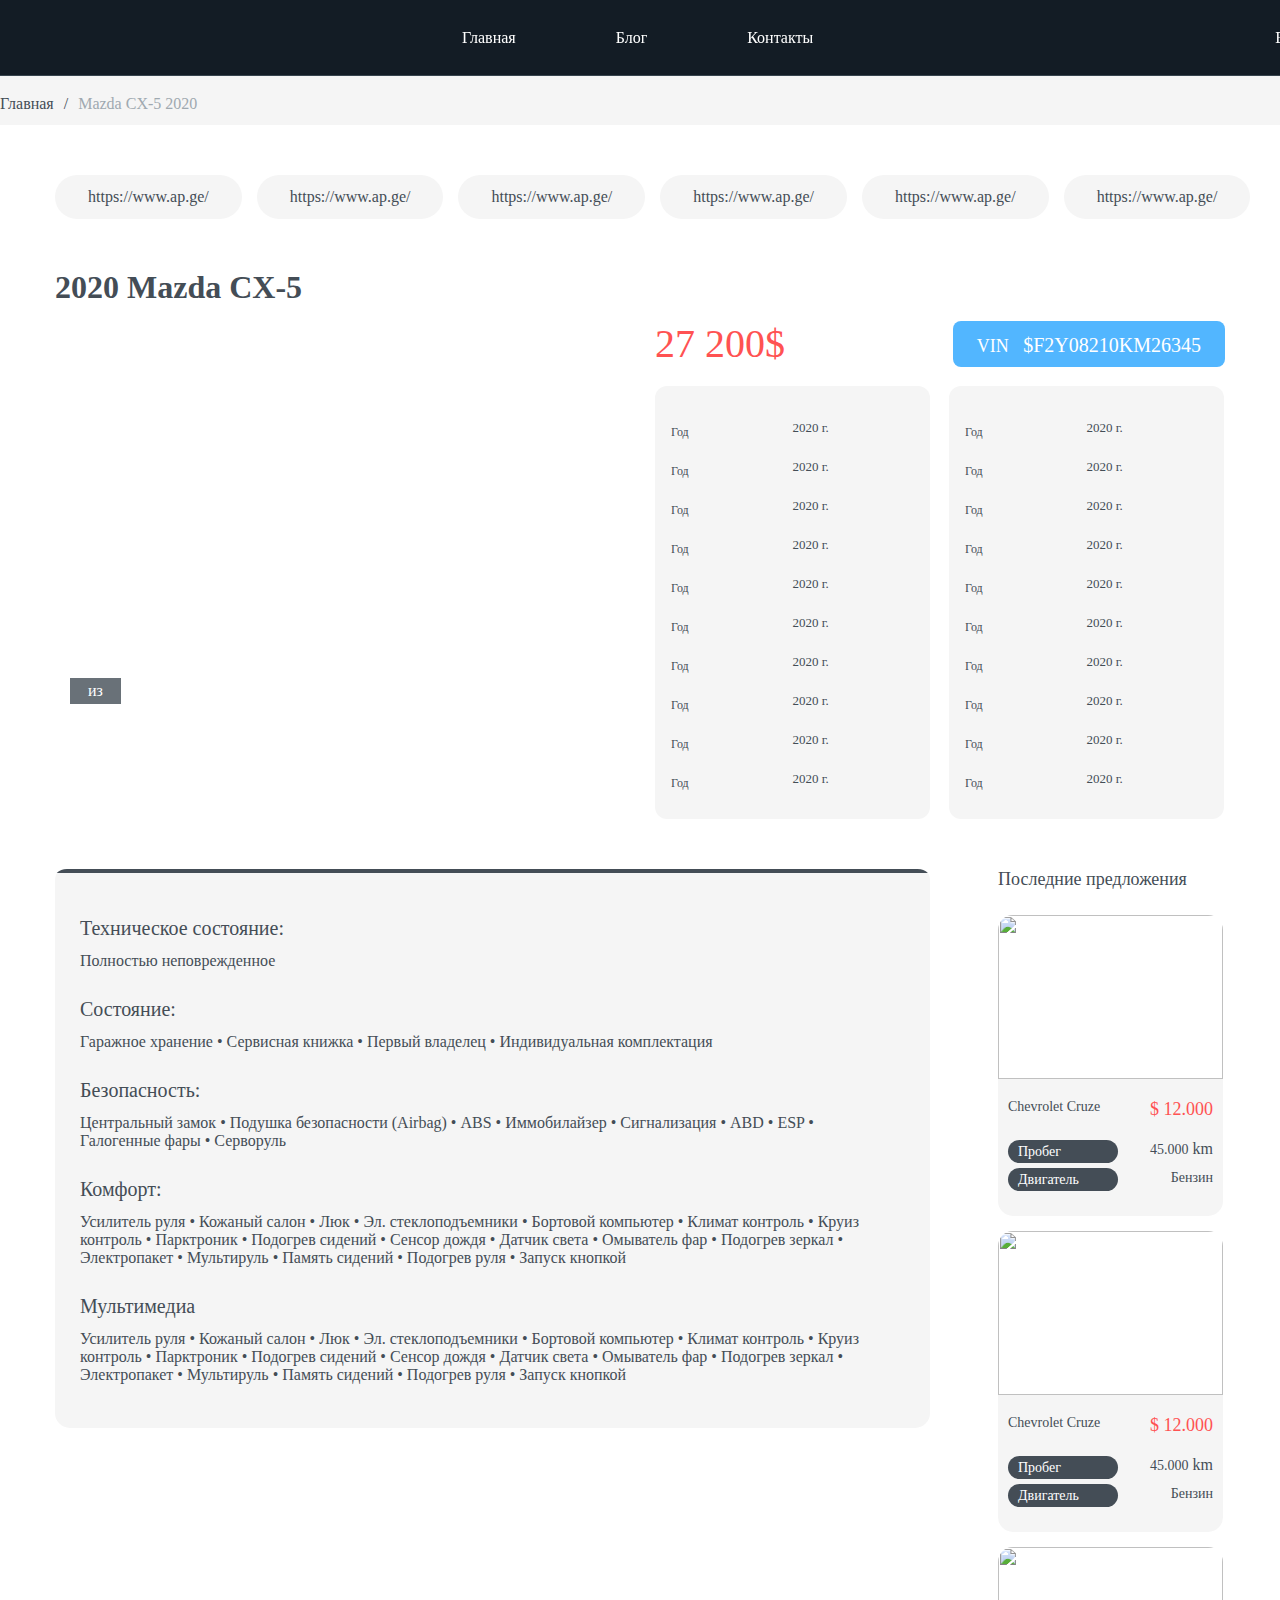
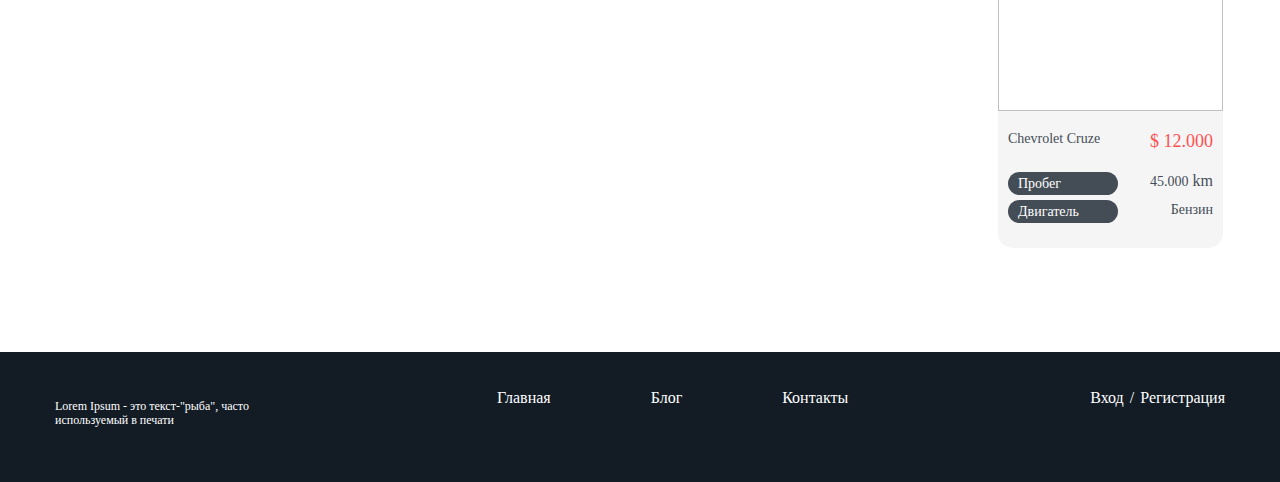
==== app/car.html @ efbd7dda "Правки мелких нюансов" ====
<!DOCTYPE html>
<html lang="en">

<head>
  <meta charset="UTF-8">
  <meta name="viewport" content="width=device-width, initial-scale=1.0">
  <title></title>
  <link rel="stylesheet" href="css/slick.css">
  <link rel="stylesheet" href="css/style.min.css">
</head>

<body>

	<header class="header header--black">
		<div class="container">
			<div class="header__nav">
				<div class="header__logo">
					<img src="img/LOGO.png" alt="">
				</div>
				<ul class="header__links">
					<li>
						<a href="#">
							Главная
						</a>
					</li>
					<li>
						<a href="#">
							Блог 
						</a>
					</li>
					<li>
						<a href="#">
							Контакты
						</a>
					</li>
				</ul>
				<div class="header__auth">
					<img src="img/svg/enter.svg" alt="" class="img-svg">
					<a href="#">
						Вход 
					</a>
					<span>
						/ 
					</span>
					<a href="#">
						Регистрация
					</a>
				</div>
			</div>
		</div>
	</header>
	<div class="wrapper">
		<main class="main">

			<div class="breadcrumbs">
				<div class="container">
					<a href="index.html" class="breadcrumbs__link">
						Главная
					</a>
					<span class="breadcrumbs__span">/</span>
					<a href="#" class="breadcrumbs__current">
						Mazda CX-5 2020
					</a>
				</div>
			</div>

			<section class="car">
				<div class="container">
					<div class="car__links">
						<div class="car__linkItem">
							https://www.ap.ge/
						</div>
						<div class="car__linkItem">
							https://www.ap.ge/
						</div>
						<div class="car__linkItem">
							https://www.ap.ge/
						</div>
						<div class="car__linkItem">
							https://www.ap.ge/
						</div>
						<div class="car__linkItem">
							https://www.ap.ge/
						</div>
						<div class="car__linkItem">
							https://www.ap.ge/
						</div>
					</div>
					<div class="car__block">
						<h1 class="car__title">
							2020 Mazda CX-5
						</h2>
						<div class="car__box">
							<div class="car__slider">
								<div class="car__num">
									<div class="car__current">

									</div>
									<span>из</span>
									<div class="car__length">

									</div>
								</div>
								<div class="car__for">
									<img src="img/car-1.jpg" alt="">
									<img src="img/car-1.jpg" alt="">
									<img src="img/car-1.jpg" alt="">
									<img src="img/car-1.jpg" alt="">
									<img src="img/car-1.jpg" alt="">
									<img src="img/car-1.jpg" alt="">
									<img src="img/car-1.jpg" alt="">
									<img src="img/car-1.jpg" alt="">
									<img src="img/car-1.jpg" alt="">
								</div>
								<div class="car__nav">
									<img src="img/car-1.jpg" alt="">
									<img src="img/car-1.jpg" alt="">
									<img src="img/car-1.jpg" alt="">
									<img src="img/car-1.jpg" alt="">
									<img src="img/car-1.jpg" alt="">
									<img src="img/car-1.jpg" alt="">
									<img src="img/car-1.jpg" alt="">
									<img src="img/car-1.jpg" alt="">
									<img src="img/car-1.jpg" alt="">
								</div>
							</div>
							<div class="car__info">
								<div class="car__infoNav">
									<div class="car__infoPrice">
										27 200$ 
									</div>
									<div class="car__infoVin">
										VIN <span>$F2Y08210KM26345</span>
									</div>
								</div>
								<div class="details">
									<div class="details__item">
										<div class="details__line">
											<div class="details__name">
												<img src="img/svg/Calendar.svg" alt="" class="img-svg">
												Год
											</div>
											<div class="details__value">
												2020 г.
											</div>
										</div>
										<div class="details__line">
											<div class="details__name">
												<img src="img/svg/Calendar.svg" alt="" class="img-svg">
												Год
											</div>
											<div class="details__value">
												2020 г.
											</div>
										</div>
										<div class="details__line">
											<div class="details__name">
												<img src="img/svg/Calendar.svg" alt="" class="img-svg">
												Год
											</div>
											<div class="details__value">
												2020 г.
											</div>
										</div>
										<div class="details__line">
											<div class="details__name">
												<img src="img/svg/Calendar.svg" alt="" class="img-svg">
												Год
											</div>
											<div class="details__value">
												2020 г.
											</div>
										</div>
										<div class="details__line">
											<div class="details__name">
												<img src="img/svg/Calendar.svg" alt="" class="img-svg">
												Год
											</div>
											<div class="details__value">
												2020 г.
											</div>
										</div>
										<div class="details__line">
											<div class="details__name">
												<img src="img/svg/Calendar.svg" alt="" class="img-svg">
												Год
											</div>
											<div class="details__value">
												2020 г.
											</div>
										</div>
										<div class="details__line">
											<div class="details__name">
												<img src="img/svg/Calendar.svg" alt="" class="img-svg">
												Год
											</div>
											<div class="details__value">
												2020 г.
											</div>
										</div>
										<div class="details__line">
											<div class="details__name">
												<img src="img/svg/Calendar.svg" alt="" class="img-svg">
												Год
											</div>
											<div class="details__value">
												2020 г.
											</div>
										</div>
										<div class="details__line">
											<div class="details__name">
												<img src="img/svg/Calendar.svg" alt="" class="img-svg">
												Год
											</div>
											<div class="details__value">
												2020 г.
											</div>
										</div>
										<div class="details__line">
											<div class="details__name">
												<img src="img/svg/Calendar.svg" alt="" class="img-svg">
												Год
											</div>
											<div class="details__value">
												2020 г.
											</div>
										</div>
									</div>
									<div class="details__item">
										<div class="details__line">
											<div class="details__name">
												<img src="img/svg/Calendar.svg" alt="" class="img-svg">
												Год
											</div>
											<div class="details__value">
												2020 г.
											</div>
										</div>
										<div class="details__line">
											<div class="details__name">
												<img src="img/svg/Calendar.svg" alt="" class="img-svg">
												Год
											</div>
											<div class="details__value">
												2020 г.
											</div>
										</div>
										<div class="details__line">
											<div class="details__name">
												<img src="img/svg/Calendar.svg" alt="" class="img-svg">
												Год
											</div>
											<div class="details__value">
												2020 г.
											</div>
										</div>
										<div class="details__line">
											<div class="details__name">
												<img src="img/svg/Calendar.svg" alt="" class="img-svg">
												Год
											</div>
											<div class="details__value">
												2020 г.
											</div>
										</div>
										<div class="details__line">
											<div class="details__name">
												<img src="img/svg/Calendar.svg" alt="" class="img-svg">
												Год
											</div>
											<div class="details__value">
												2020 г.
											</div>
										</div>
										<div class="details__line">
											<div class="details__name">
												<img src="img/svg/Calendar.svg" alt="" class="img-svg">
												Год
											</div>
											<div class="details__value">
												2020 г.
											</div>
										</div>
										<div class="details__line">
											<div class="details__name">
												<img src="img/svg/Calendar.svg" alt="" class="img-svg">
												Год
											</div>
											<div class="details__value">
												2020 г.
											</div>
										</div>
										<div class="details__line">
											<div class="details__name">
												<img src="img/svg/Calendar.svg" alt="" class="img-svg">
												Год
											</div>
											<div class="details__value">
												2020 г.
											</div>
										</div>
										<div class="details__line">
											<div class="details__name">
												<img src="img/svg/Calendar.svg" alt="" class="img-svg">
												Год
											</div>
											<div class="details__value">
												2020 г.
											</div>
										</div>
										<div class="details__line">
											<div class="details__name">
												<img src="img/svg/Calendar.svg" alt="" class="img-svg">
												Год
											</div>
											<div class="details__value">
												2020 г.
											</div>
										</div>
									</div>
								</div>
							</div>
						</div>
					</div>
				</div>
			</section>

			<section class="info">
				<div class="container">
					<div class="info__block">
						<div class="info__left">
							<div class="info__content">
								<div class="info__title">
									Техническое состояние:
								</div>
								<div class="info__text">
									<p>
										Полностью неповрежденное
									</p>
								</div>
								<div class="info__title">
									Состояние:
								</div>
								<div class="info__text">
									<p>
										Гаражное  хранение • Сервисная  книжка • Первый  владелец • Индивидуальная  комплектация
									</p>
								</div>
								<div class="info__title">
									Безопасность:
								</div>
								<div class="info__text">
									<p>
										Центральный  замок • Подушка безопасности  (Airbag) • ABS • Иммобилайзер • Сигнализация • ABD • ESP • Галогенные  фары • Серворуль
									</p>
								</div>
								<div class="info__title">
									Комфорт:
								</div>
								<div class="info__text">
									<p>
										Усилитель  руля • Кожаный  салон • Люк • Эл.  стеклоподъемники • Бортовой  компьютер • Климат  контроль • Круиз  контроль • Парктроник • Подогрев  сидений • Сенсор  дождя • Датчик  света • Омыватель  фар • Подогрев  зеркал • Электропакет • Мультируль • Память  сидений •  Подогрев  руля • Запуск  кнопкой
									</p>
								</div>
								<div class="info__title">
									Мультимедиа
								</div>
								<div class="info__text">
									<p>
										Усилитель  руля • Кожаный  салон • Люк • Эл.  стеклоподъемники • Бортовой  компьютер • Климат  контроль • Круиз  контроль • Парктроник • Подогрев  сидений • Сенсор  дождя • Датчик  света • Омыватель  фар • Подогрев  зеркал • Электропакет • Мультируль • Память  сидений •  Подогрев  руля • Запуск  кнопкой
									</p>
								</div>
							</div>
						</div>
						<div class="info__last">
							<div class="info__lastTitle">
								Последние предложения
							</div>
							<div class="car-list__item">
								<a href="car.html"><img src="img/car-list.jpg" alt="" class="car-list__image"></a>
								<div class="car-list__content">
									<div class="car-list__nav">
										<a href="car.html" class="car-list__name">
											Chevrolet Cruze
										</a>
										<div class="car-list__price">
											$ 12.000
										</div>
									</div>
									<div class="car-list__info">
										<div class="car-list__infoItem">
											<div class="car-list__type">
												<img src="img/svg/mileage.svg" alt="" class="img-svg">
												<span>Пробег</span>
											</div>
											<div class="car-list__text">
												<span>45.000</span>  km
											</div>
										</div>
										<div class="car-list__infoItem">
											<div class="car-list__type">
												<img src="img/svg/engine.svg" alt="" class="img-svg">
												<span>Двигатель</span>
											</div>
											<div class="car-list__text">
												<span>Бензин</span>
											</div>
										</div>
									</div>
								</div>
							</div>
							<div class="car-list__item">
								<a href="car.html"><img src="img/car-list.jpg" alt="" class="car-list__image"></a>
								<div class="car-list__content">
									<div class="car-list__nav">
										<a href="car.html" class="car-list__name">
											Chevrolet Cruze
										</a>
										<div class="car-list__price">
											$ 12.000
										</div>
									</div>
									<div class="car-list__info">
										<div class="car-list__infoItem">
											<div class="car-list__type">
												<img src="img/svg/mileage.svg" alt="" class="img-svg">
												<span>Пробег</span>
											</div>
											<div class="car-list__text">
												<span>45.000</span>  km
											</div>
										</div>
										<div class="car-list__infoItem">
											<div class="car-list__type">
												<img src="img/svg/engine.svg" alt="" class="img-svg">
												<span>Двигатель</span>
											</div>
											<div class="car-list__text">
												<span>Бензин</span>
											</div>
										</div>
									</div>
								</div>
							</div>
							<div class="car-list__item">
								<a href="car.html"><img src="img/car-list.jpg" alt="" class="car-list__image"></a>
								<div class="car-list__content">
									<div class="car-list__nav">
										<a href="car.html" class="car-list__name">
											Chevrolet Cruze
										</a>
										<div class="car-list__price">
											$ 12.000
										</div>
									</div>
									<div class="car-list__info">
										<div class="car-list__infoItem">
											<div class="car-list__type">
												<img src="img/svg/mileage.svg" alt="" class="img-svg">
												<span>Пробег</span>
											</div>
											<div class="car-list__text">
												<span>45.000</span>  km
											</div>
										</div>
										<div class="car-list__infoItem">
											<div class="car-list__type">
												<img src="img/svg/engine.svg" alt="" class="img-svg">
												<span>Двигатель</span>
											</div>
											<div class="car-list__text">
												<span>Бензин</span>
											</div>
										</div>
									</div>
								</div>
							</div>
						</div>
					</div>
				</div>
			</section>

		</main>
		<footer class="footer">
			<div class="container">
				<div class="footer__block">
					<div class="footer__logo">
						<img src="img/LOGO.png" alt="" class="img-svg">
						<div class="footer__text">
							Lorem Ipsum - это текст-"рыба", часто используемый в печати
						</div>
					</div>
					<ul class="footer__nav">
						<li>
							<a href="#">
								Главная
							</a>
						</li>
						<li>
							<a href="#">
								Блог 
							</a>
						</li>
						<li>
							<a href="#">
								Контакты
							</a>
						</li>
					</ul>
					<div class="footer__auth">
						<img src="img/svg/enter.svg" alt="" class="img-svg">
						<a href="#">
							Вход 
						</a>
						<span>
							/ 
						</span>
						<a href="#">
							Регистрация
						</a>
					</div>
				</div>
			</div>
		</footer>
	</div>


  <script src="https://code.jquery.com/jquery-3.6.0.min.js" integrity="sha256-/xUj+3OJU5yExlq6GSYGSHk7tPXikynS7ogEvDej/m4=" crossorigin="anonymous"></script>
  <script src="js/slick.min.js"></script>
  <script src="js/main.js"></script>
</body>

</html>
---- app/css/style.min.css ----
@font-face{font-family:"RobotoRegular";src:url("../font/Roboto.ttf");font-display:swap}@font-face{font-family:"RobotoBold";src:url("../font/Robotobold.ttf");font-display:swap}@font-face{font-family:"RobotoLight";src:url("../font/RobotoLight.ttf");font-display:swap}html{-webkit-box-sizing:border-box;box-sizing:border-box}*,*::after,*::before{-webkit-box-sizing:inherit;box-sizing:inherit}ul[class],ol[class]{padding:0}body,h1,h2,h3,h4,h5,h6,p,ul,ol,li,figure,figcaption,blockquote,dl,dd{margin:0}ul[class]{list-style:none}img{max-width:100%;display:block}input,button,textarea,select{font:inherit;outline:none}a{text-decoration:none}html,body{height:100%;font-family:"RobotoRegular";color:#444d56}.wrapper{display:-webkit-box;display:-ms-flexbox;display:flex;-webkit-box-orient:vertical;-webkit-box-direction:normal;-ms-flex-direction:column;flex-direction:column;min-height:100%}.main{word-wrap:break-word;-webkit-box-flex:1;-ms-flex:1 0 auto;flex:1 0 auto}.footer{-webkit-box-flex:0;-ms-flex:0 0 auto;flex:0 0 auto}.container{max-width:1410px;margin:0 auto}.title{word-wrap:break-word}.subtitle{word-wrap:break-word}input{cursor:pointer}input::-webkit-input-placeholder{color:#d0d4d8}input::placeholder,input::-webkit-input-placeholder,input::-moz-placeholder,input::-ms-input-placeholder{color:#d0d4d8}.header{height:76px;position:fixed;top:0;width:100%;left:0;border-bottom:1px solid #37444E;display:-webkit-box;display:-ms-flexbox;display:flex;-webkit-box-align:center;-ms-flex-align:center;align-items:center;z-index:20}.header--black{background:#131C25}.header__nav{display:-webkit-box;display:-ms-flexbox;display:flex;-webkit-box-align:center;-ms-flex-align:center;align-items:center;-webkit-box-pack:justify;-ms-flex-pack:justify;justify-content:space-between;width:1410px}.header__auth{display:-webkit-box;display:-ms-flexbox;display:flex;-webkit-box-align:center;-ms-flex-align:center;align-items:center}.header__auth a,.header__auth span{color:#fff;font-size:16px;line-height:18px}.header__auth span{margin:0 6px}.header__auth svg{margin-right:8px}.header__links{display:-webkit-box;display:-ms-flexbox;display:flex}.header__links li{position:relative;-webkit-transition:.4s;-o-transition:.4s;transition:.4s}.header__links li a{font-size:16px;color:#fff}.header__links li:not(:last-child){margin-right:100px}.header__links li:hover:after{content:'';-webkit-transition:.4s;-o-transition:.4s;transition:.4s;height:2px;left:-20px;width:calc( 100% + 40px);position:absolute;display:block;bottom:-29px;background:#FF5252}.header__links .active::after{content:'';height:2px;left:-20px;width:calc( 100% + 40px);position:absolute;display:block;bottom:-29px;background:#FF5252}.footer{background:#131C25;height:130px}.footer .container{max-width:1170px}.footer__text{margin-top:10px;font-size:12px;max-width:200px;line-height:14px;color:#fff}.footer__block{display:-webkit-box;display:-ms-flexbox;display:flex;-webkit-box-pack:justify;-ms-flex-pack:justify;justify-content:space-between;-webkit-box-align:start;-ms-flex-align:start;align-items:flex-start;margin-top:37px}.footer__nav{display:-webkit-box;display:-ms-flexbox;display:flex}.footer__nav li{position:relative;-webkit-transition:.4s;-o-transition:.4s;transition:.4s}.footer__nav li a{font-size:16px;color:#fff}.footer__nav li:not(:last-child){margin-right:100px}.footer__nav li:hover:after{content:'';-webkit-transition:.4s;-o-transition:.4s;transition:.4s;height:2px;left:-20px;width:calc( 100% + 40px);position:absolute;display:block;bottom:-29px;background:#FF5252}.footer__auth{display:-webkit-box;display:-ms-flexbox;display:flex;-webkit-box-align:center;-ms-flex-align:center;align-items:center}.footer__auth a,.footer__auth span{color:#fff;font-size:16px;line-height:18px}.footer__auth span{margin:0 6px}.footer__auth svg{margin-right:8px}.pagination{display:-webkit-box;display:-ms-flexbox;display:flex;-webkit-box-align:center;-ms-flex-align:center;align-items:center;margin:0 auto;margin-top:54px;width:-webkit-max-content;width:-moz-max-content;width:max-content}.pagination__item{font-size:16px;color:#444d56;width:30px;height:30px;line-height:30px;text-align:center;border:1px solid #444D56;font-family:"RobotoLight"}.pagination__item:not(:nth-child(7)){margin-right:20px}.pagination__item--active{background:#FF5252;color:#fff}.pagination__prev{margin-right:30px;cursor:pointer;-webkit-transform:rotate(180deg);-ms-transform:rotate(180deg);transform:rotate(180deg)}.pagination__next{margin-left:30px;cursor:pointer}.pagination__dot{letter-spacing:.1em}.select{cursor:pointer;display:inline-block;padding-right:16px;position:relative;-webkit-user-select:none;-moz-user-select:none;-ms-user-select:none;-o-user-select:none;user-select:none;width:255px}.styledSelect{background:transparent;bottom:0;margin-top:-10px;border-top:unset;color:#4a5a67;font-size:16px;z-index:10;left:0;padding:0 8px;position:absolute;right:0;top:0;height:50px;padding:17px 20px 14px 25px;width:255px}.styledSelect span{z-index:20}.styledSelect::after{content:'';background:url("../img/svg/select-arrow.svg");width:12px;height:7px;display:block;position:absolute;right:30px;top:20px}.styledSelect:active .active{background-color:#fff;-webkit-box-shadow:inset 0 1px 4px rgba(0,0,0,0.25),inset 0 0 0 1px rgba(0,0,0,0.25),inset 0 0 0 2px rgba(255,255,255,0.25);box-shadow:inset 0 1px 4px rgba(0,0,0,0.25),inset 0 0 0 1px rgba(0,0,0,0.25),inset 0 0 0 2px rgba(255,255,255,0.25)}.options{width:255px;background:#fff;border-radius:0 0 3px 3px;-webkit-box-shadow:0 1px 4px rgba(0,0,0,0.25),inset 0 0 0 1px rgba(0,0,0,0.3),inset 0 0 0 2px rgba(255,255,255,0.25);box-shadow:0 1px 4px rgba(0,0,0,0.25),inset 0 0 0 1px rgba(0,0,0,0.3),inset 0 0 0 2px rgba(255,255,255,0.25);color:#4a5a67;display:none;font-size:16px;left:2px;margin:0;padding:0;position:absolute;left:0;top:42px;z-index:999}.active+.options{z-index:9999}.options li{padding:8px 20px}.options li:last-child{border-radius:0 0 3px 3px}.options li:hover{background:#3A434B;-webkit-box-shadow:inset 0 0 0 1px rgba(0,0,0,0.25),inset 0 0 0 2px rgba(255,255,255,0.1);box-shadow:inset 0 0 0 1px rgba(0,0,0,0.25),inset 0 0 0 2px rgba(255,255,255,0.1);color:#fff}.select select{opacity:0}.search{background:url("../img/bg/search-bg.png") center center/cover no-repeat;padding-top:116px}.search__nav{margin:0 auto;margin-bottom:40px;display:-webkit-box;display:-ms-flexbox;display:flex;-webkit-box-align:center;-ms-flex-align:center;align-items:center;width:-webkit-max-content;width:-moz-max-content;width:max-content}.search__text{font-size:24px;line-height:28px;color:#fff;font-family:"RobotoLight";margin-right:33px}.search__input{font-size:18px;padding:14px 30px;background:#fff;border:none;border-radius:50px;width:552px;margin-right:30px}.search__navBtn{font-size:18px;line-height:21px;height:50px;width:170px;text-align:center;line-height:50px;border:1px solid #FF5252;background:transparent;color:#fff;cursor:pointer}.search__content{width:1170px;background:rgba(255,255,255,0.06);border:1px solid #37444E;-webkit-backdrop-filter:blur(30px);backdrop-filter:blur(30px);margin:0 auto;display:-webkit-box;display:-ms-flexbox;display:flex;padding:48px 55px 41px 55px;margin-bottom:50px}.search__selects{display:-ms-grid;display:grid;-ms-grid-columns:1fr 1fr 1fr;grid-template-columns:1fr 1fr 1fr;grid-gap:43px 30px;width:100%;margin-right:35px}.search__body{width:200px;display:-webkit-box;display:-ms-flexbox;display:flex;-webkit-box-orient:vertical;-webkit-box-direction:normal;-ms-flex-direction:column;flex-direction:column}.search__checklist{display:-webkit-box;display:-ms-flexbox;display:flex;-webkit-box-orient:vertical;-webkit-box-direction:normal;-ms-flex-direction:column;flex-direction:column;border:1px solid #fff;border-radius:4px;height:200px;padding:32px 5px 20px 25px;position:relative;width:200px;z-index:1}.search__box{display:-webkit-box;display:-ms-flexbox;display:flex;-webkit-box-orient:vertical;-webkit-box-direction:normal;-ms-flex-direction:column;flex-direction:column;overflow-y:scroll;padding-right:25px;height:120px}.search__box::-webkit-scrollbar{width:8px;background:#1A242E;border-radius:8px;-webkit-box-shadow:inset 0px 0px 4px rgba(0,0,0,0.8);box-shadow:inset 0px 0px 4px rgba(0,0,0,0.8)}.search__box::-webkit-scrollbar-thumb{background:#FF5252;border-radius:6px}.search__name{color:#fff;background:transparent;z-index:2}.search__checkbox{position:absolute;z-index:-1;opacity:0}.search__checkbox+label{display:-webkit-inline-box;display:-ms-inline-flexbox;display:inline-flex;-webkit-box-align:center;-ms-flex-align:center;align-items:center;-webkit-user-select:none;-moz-user-select:none;-ms-user-select:none;user-select:none;height:20px;color:#fff;font-size:14px}.search__checkbox+label::before{content:'';display:inline-block;width:20px;height:20px;-ms-flex-negative:0;flex-shrink:0;-webkit-box-flex:0;-ms-flex-positive:0;flex-grow:0;border:1px solid #fff;margin-right:11px;background-repeat:no-repeat;background-position:center center;background-size:50% 50%}.search__checkbox+label:not(:last-child){margin-bottom:12px}.search__checkbox:checked+label::before{border-color:#FF5252;background-color:#FF5252;background-image:url("data:image/svg+xml,%3csvg xmlns='http://www.w3.org/2000/svg' viewBox='0 0 8 8'%3e%3cpath fill='%23fff' d='M6.564.75l-3.59 3.612-1.538-1.55L0 4.26 2.974 7.25 8 2.193z'/%3e%3c/svg%3e")}.search__item{position:relative;width:255px;border-radius:3px;padding:0;height:60px}.search__item legend{color:#fff;z-index:30;padding:0 10px;font-size:14px;margin-left:15px}.search__bottom{width:100%;background:rgba(26,36,46,0.8)}.search__paginationBlock{width:1170px;height:80px;margin:0 auto;display:-webkit-box;display:-ms-flexbox;display:flex;-webkit-box-align:center;-ms-flex-align:center;align-items:center;-webkit-box-pack:justify;-ms-flex-pack:justify;justify-content:space-between}.search__pagination{margin:0;width:33%}.search__pagination .pagination__prev path{fill:#fff}.search__pagination .pagination__next path{fill:#fff}.search__pagination .pagination__item{color:#fff;border:1px solid #fff}.search__pagination .pagination__item--active{border:1px solid #FF5252}.search__paginationSelect{width:33%;height:50px;display:-webkit-box;display:-ms-flexbox;display:flex}.search__paginationSelect .styledSelect{color:#fff}.search__paginationSelect .select{margin-left:auto}.search__car-count{width:33%}.search__car-count span{margin-left:10px;font-size:20px;color:#ff5252}.search__btn{font-size:18px;color:#fff;text-align:center;display:-webkit-box;display:-ms-flexbox;display:flex;width:100%;height:50px;line-height:50px;background:#FF5252;-webkit-box-align:center;-ms-flex-align:center;align-items:center;-webkit-box-pack:center;-ms-flex-pack:center;justify-content:center;margin-top:14px;cursor:pointer}.search__btn span{font-family:'RobotoBold';margin:0 4px}.car-list{padding-bottom:60px}.car-list::after{content:'';height:1px;background:url("../img/devide.png") center center/cover no-repeat;width:1410px;display:block;margin:0 auto;margin-top:60px}.car-list__block{margin-top:62px;display:-ms-grid;display:grid;-ms-grid-columns:(1fr)[6];grid-template-columns:repeat(6, 1fr);grid-gap:26px 12px;margin-bottom:70px}.car-list__item{display:-webkit-box;display:-ms-flexbox;display:flex;-webkit-box-orient:vertical;-webkit-box-direction:normal;-ms-flex-direction:column;flex-direction:column;-webkit-transition:.4s;-o-transition:.4s;transition:.4s;border-radius:15px}.car-list__item:hover{-webkit-box-shadow:0px 0px 25px rgba(0,0,0,0.25);box-shadow:0px 0px 25px rgba(0,0,0,0.25)}.car-list__image{width:225px;height:164px;-o-object-fit:cover;object-fit:cover;border-radius:15px 15px 0px 0px}.car-list__nav{display:-webkit-box;display:-ms-flexbox;display:flex;-webkit-box-pack:justify;-ms-flex-pack:justify;justify-content:space-between;margin-bottom:20px}.car-list__name{max-width:100px;font-size:14px;line-height:16px;font-family:"RobotoBold";color:#444d56}.car-list__price{font-size:18px;font-family:"RobotoBold";color:#ff5252}.car-list__content{padding:20px 10px 25px 10px;border-radius:0 0 15px 15px;background:#F5F5F5}.car-list__info{display:-webkit-box;display:-ms-flexbox;display:flex;-webkit-box-orient:vertical;-webkit-box-direction:normal;-ms-flex-direction:column;flex-direction:column}.car-list__infoItem{display:-webkit-box;display:-ms-flexbox;display:flex;-webkit-box-pack:justify;-ms-flex-pack:justify;justify-content:space-between}.car-list__infoItem:not(:last-child){margin-bottom:5px}.car-list__type{background:#444D56;border-radius:20px;width:110px;height:23px;display:-webkit-box;display:-ms-flexbox;display:flex;-webkit-box-align:center;-ms-flex-align:center;align-items:center;padding-left:10px}.car-list__type span{color:#fff;font-size:14px;font-family:"RobotoLight";line-height:16px}.car-list__type svg{width:18px;height:auto;margin-right:6px}.car-list__text{color:#444d56}.car-list__text span{font-size:14px;color:#444d56}.blog{padding-bottom:100px}.blog .container{width:1170px}.blog__title{font-size:50px}.blog__nav{display:-webkit-box;display:-ms-flexbox;display:flex;-webkit-box-pack:justify;-ms-flex-pack:justify;justify-content:space-between;-webkit-box-align:center;-ms-flex-align:center;align-items:center;margin-bottom:25px}.blog__all{font-size:16px;color:#444d56}.blog__all svg{margin-left:11px}.blog__block{display:-ms-grid;display:grid;-ms-grid-columns:690px 450px;grid-template-columns:690px 450px;grid-gap:30px;margin:0 auto}.blog__left{height:520px;position:relative}.blog__item{position:relative;height:100%}.blog__item::after{content:'';position:absolute;bottom:0;display:block;height:135px;z-index:1;width:100%;background:-webkit-gradient(linear, left top, left bottom, from(rgba(0,0,0,0)), to(#000));background:-o-linear-gradient(top, rgba(0,0,0,0) 0%, #000 100%);background:linear-gradient(180deg, rgba(0,0,0,0) 0%, #000 100%)}.blog__right{display:-ms-grid;display:grid;-ms-grid-columns:1fr;grid-template-columns:1fr;grid-gap:20px;height:520px}.blog__image{position:absolute;width:100%;height:100%;-o-object-fit:cover;object-fit:cover}.blog__itemTitle{position:absolute;bottom:30px;left:20px;font-size:20px;line-height:24px;color:#fff;font-family:"RobotoBold";max-width:480px;width:90%;z-index:2}.blog__itemTitle--small{font-size:18px;line-height:130%}.blog__date{background:rgba(255,255,255,0.8);padding:7px 15px;font-size:16px;position:absolute;top:20px;right:20px}.car .container{max-width:1170px}.car__title{margin-top:50px;margin-bottom:15px}.car__linkItem{background:#F5F5F5;border-radius:45px;padding:13px 33px;margin-right:15px;text-align:center;-webkit-transition:.4s;-o-transition:.4s;transition:.4s;cursor:pointer}.car__linkItem:hover{background:#ff5252;color:#fff}.car__links{display:-webkit-box;display:-ms-flexbox;display:flex;-webkit-box-align:center;-ms-flex-align:center;align-items:center;margin-top:50px}.car__links .prev{width:16px;height:16px;-webkit-transform:rotate(180deg);-ms-transform:rotate(180deg);transform:rotate(180deg);margin-right:15px;cursor:pointer}.car__links .prev img{min-width:16px;height:16px}.car__links .next{width:16px;height:16px;margin-left:15px;cursor:pointer}.car__links .next img{min-width:16px;height:16px}.car__for{margin-bottom:15px;width:570px;height:400px}.car__for .prev{min-width:30px;background:transparent;position:absolute;top:50%;left:0;border:2px solid #FFFFFF;border-left:unset;border-radius:0 6px 6px 0;height:50px;z-index:2;cursor:pointer}.car__for .prev img{position:absolute;-webkit-transform:translate(-50%, -50%) rotate(90deg);-ms-transform:translate(-50%, -50%) rotate(90deg);transform:translate(-50%, -50%) rotate(90deg);top:50%;left:50%}.car__for .next{min-width:30px;background:transparent;position:absolute;top:50%;right:0;border:2px solid #FFFFFF;border-right:unset;border-radius:6px 0 0 6px;height:50px;cursor:pointer}.car__for .next img{position:absolute;-webkit-transform:translate(-50%, -50%) rotate(270deg);-ms-transform:translate(-50%, -50%) rotate(270deg);transform:translate(-50%, -50%) rotate(270deg);top:50%;left:50%}.car__num{display:-webkit-box;display:-ms-flexbox;display:flex;-webkit-box-align:center;-ms-flex-align:center;align-items:center;background:rgba(68,77,86,0.8);padding:4px 13px;position:absolute;z-index:3;color:#fff;left:15px;bottom:115px}.car__num span{margin:0 5px}.car__nav{display:-webkit-box;display:-ms-flexbox;display:flex}.car__nav .slick-list{padding:0 !important}.car__nav .slick-list img{margin-right:10px}.car__nav .prev{display:none}.car__nav .next{min-width:24px;height:auto;background:#444D56;position:relative;cursor:pointer}.car__nav .next img{position:absolute;-webkit-transform:translate(-50%, -50%) rotate(270deg);-ms-transform:translate(-50%, -50%) rotate(270deg);transform:translate(-50%, -50%) rotate(270deg);top:50%;left:50%}.car__box{display:-webkit-box;display:-ms-flexbox;display:flex}.car__slider{width:570px;margin-right:30px;position:relative}.car__info{width:100%}.car__infoNav{display:-webkit-box;display:-ms-flexbox;display:flex;-webkit-box-pack:justify;-ms-flex-pack:justify;justify-content:space-between;margin-bottom:19px}.car__infoPrice{font-size:40px;line-height:46px;color:#ff5252;font-family:"RobotoBold"}.car__infoVin{background:#52B6FF;border-radius:8px;text-align:center;padding:13px 24px 9px 24px;font-size:18px;color:#fff}.car__infoVin span{font-size:20px;margin-left:10px}.details{display:-ms-grid;display:grid;-ms-grid-columns:275px 275px;grid-template-columns:275px 275px;grid-gap:0 19px}.details__item{display:-webkit-box;display:-ms-flexbox;display:flex;-webkit-box-orient:vertical;-webkit-box-direction:normal;-ms-flex-direction:column;flex-direction:column;background:#F5F5F5;padding:34px 16px 23px 16px;border-radius:12px;position:relative}.details__item::before{content:'';background:url("../img/svg/param-before.svg") center center/cover no-repeat;position:absolute;left:0;width:100%;height:10px;top:0;display:block}.details__line{height:25px;display:-webkit-box;display:-ms-flexbox;display:flex}.details__line:not(:last-child){margin-bottom:14px}.details__name{display:-webkit-box;display:-ms-flexbox;display:flex;width:50%;font-size:12px;font-family:"RobotoLight";-webkit-box-align:center;-ms-flex-align:center;align-items:center}.details__name svg{margin-right:11px}.details__value{width:50%;font-size:13px;font-family:"RobotoBold"}.info{margin-top:50px;padding-bottom:104px}.info .container{width:1170px}.info__block{display:-webkit-box;display:-ms-flexbox;display:flex}.info__content{display:-webkit-box;display:-ms-flexbox;display:flex;-webkit-box-orient:vertical;-webkit-box-direction:normal;-ms-flex-direction:column;flex-direction:column;padding:45px 35px 44px 25px;background:#F5F5F5;border-radius:10px 10px 15px 15px;margin-right:68px;position:relative;width:875px}.info__content::before{content:'';position:absolute;top:0px;display:block;left:0;width:100%;height:4px;background:url("../img/svg/Intersect.svg") center center/cover no-repeat}.info__last{display:-webkit-box;display:-ms-flexbox;display:flex;-webkit-box-orient:vertical;-webkit-box-direction:normal;-ms-flex-direction:column;flex-direction:column}.info__title{font-size:20px;color:#444d56;margin-bottom:10px;line-height:28px}.info__text:not(:last-child){margin-bottom:25px}.info__text p{font-size:16px;line-height:18px}.info__last{width:225px}.info__last .car-list__item:not(:last-child){margin-bottom:15px}.info__lastTitle{margin-bottom:25px;font-size:18px;font-family:"RobotoBold"}.info__left{display:-webkit-box;display:-ms-flexbox;display:flex;-webkit-box-orient:vertical;-webkit-box-direction:normal;-ms-flex-direction:column;flex-direction:column}.breadcrumbs{margin-top:76px;padding:19px 0 12px 0;background:#F5F5F5}.breadcrumbs__link{font-size:16px;color:#444D56}.breadcrumbs__span{font-size:16px;margin:0 6px}.breadcrumbs__current{font-size:16px;color:#9FA9B0}
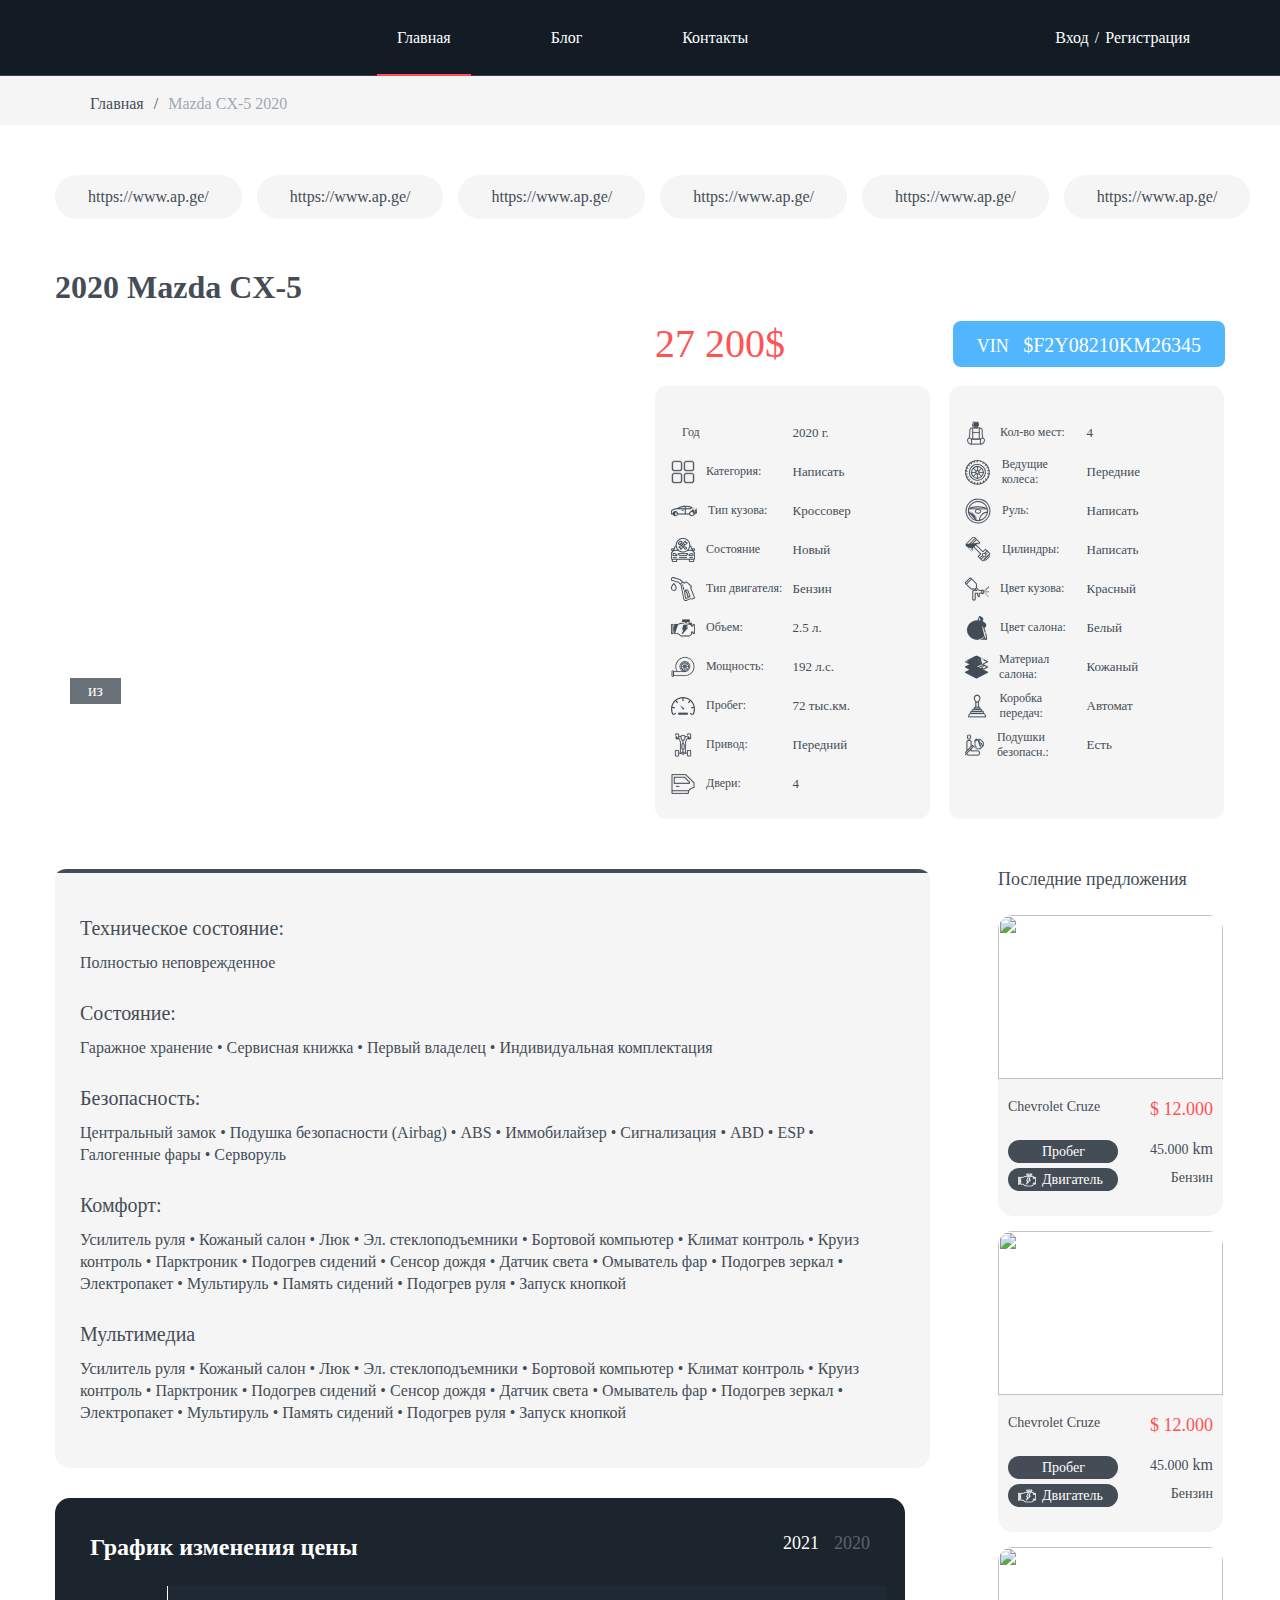
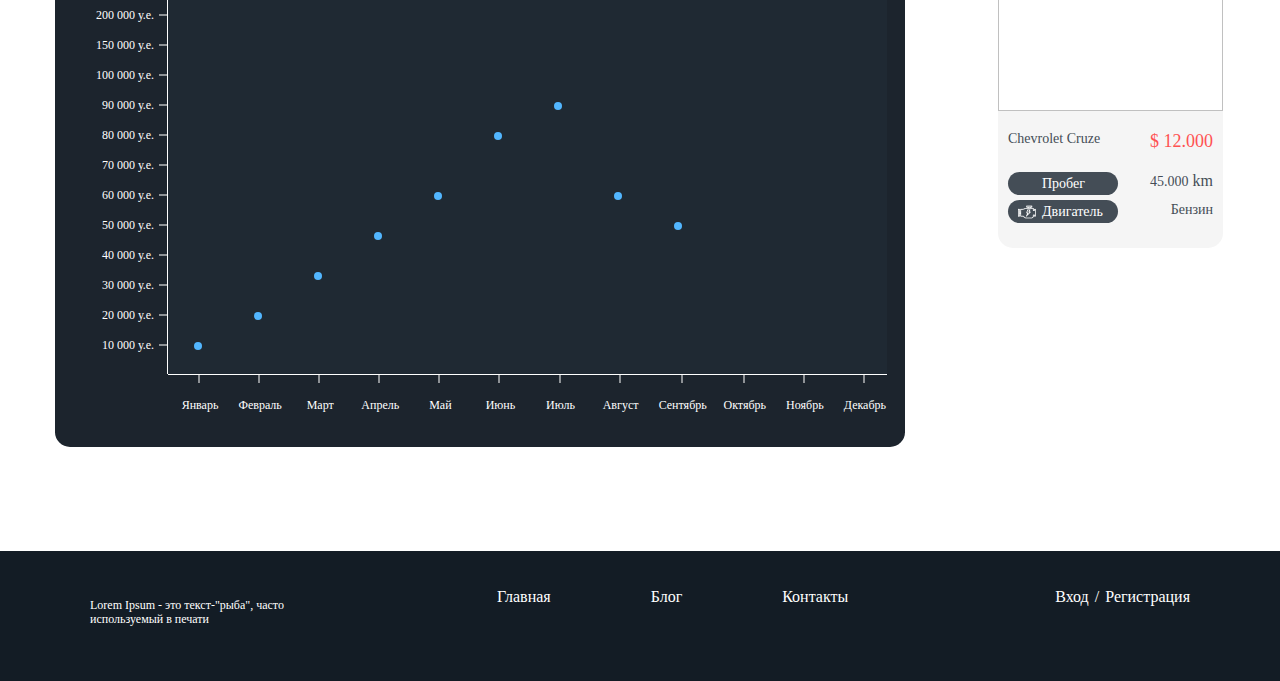
==== commit f86cabfe: "Верстка графика, адаптация под мобильные устройства" ====
--- a/app/car.html
+++ b/app/car.html
@@ -14,11 +14,11 @@
 	<header class="header header--black">
 		<div class="container">
 			<div class="header__nav">
-				<div class="header__logo">
+				<a href="index.html" class="header__logo">
 					<img src="img/LOGO.png" alt="">
-				</div>
+				</a>
 				<ul class="header__links">
-					<li>
+					<li class="active">
 						<a href="#">
 							Главная
 						</a>
@@ -46,6 +46,48 @@
 						Регистрация
 					</a>
 				</div>
+				<div class="header__menu">
+					<img src="img/svg/menu.svg" alt="" class="img-svg">
+				</div>
+			</div>
+			<div class="header-mobile">
+				<div class="header-mobile__cover">
+					<a href="index.html" class="header-mobile__logo">
+						<img src="img/svg/LOGO.svg" alt="" class="img-svg">
+					</a>
+					<ul class="header-mobile__links">
+						<li class="active">
+							<a href="#">
+								Главная
+							</a>
+						</li>
+						<li>
+							<a href="#">
+								Блог 
+							</a>
+						</li>
+						<li>
+							<a href="#">
+								Контакты
+							</a>
+						</li>
+					</ul>
+					<div class="header-mobile__auth">
+						<img src="img/svg/enter.svg" alt="" class="img-svg">
+						<a href="#">
+							Вход 
+						</a>
+						<span>
+							/ 
+						</span>
+						<a href="#">
+							Регистрация
+						</a>
+					</div>
+					<div class="header-mobile__close">
+						<img src="img/svg/close.svg" alt="" class="img-svg">
+					</div>
+				</div>
 			</div>
 		</div>
 	</header>
@@ -146,175 +188,166 @@
 										</div>
 										<div class="details__line">
 											<div class="details__name">
-												<img src="img/svg/Calendar.svg" alt="" class="img-svg">
-												Год
-											</div>
-											<div class="details__value">
-												2020 г.
-											</div>
-										</div>
-										<div class="details__line">
-											<div class="details__name">
-												<img src="img/svg/Calendar.svg" alt="" class="img-svg">
-												Год
-											</div>
-											<div class="details__value">
-												2020 г.
-											</div>
-										</div>
-										<div class="details__line">
-											<div class="details__name">
-												<img src="img/svg/Calendar.svg" alt="" class="img-svg">
-												Год
-											</div>
-											<div class="details__value">
-												2020 г.
-											</div>
-										</div>
-										<div class="details__line">
-											<div class="details__name">
-												<img src="img/svg/Calendar.svg" alt="" class="img-svg">
-												Год
-											</div>
-											<div class="details__value">
-												2020 г.
-											</div>
-										</div>
-										<div class="details__line">
-											<div class="details__name">
-												<img src="img/svg/Calendar.svg" alt="" class="img-svg">
-												Год
-											</div>
-											<div class="details__value">
-												2020 г.
-											</div>
-										</div>
-										<div class="details__line">
-											<div class="details__name">
-												<img src="img/svg/Calendar.svg" alt="" class="img-svg">
-												Год
-											</div>
-											<div class="details__value">
-												2020 г.
-											</div>
-										</div>
-										<div class="details__line">
-											<div class="details__name">
-												<img src="img/svg/Calendar.svg" alt="" class="img-svg">
-												Год
-											</div>
-											<div class="details__value">
-												2020 г.
-											</div>
-										</div>
-										<div class="details__line">
-											<div class="details__name">
-												<img src="img/svg/Calendar.svg" alt="" class="img-svg">
-												Год
-											</div>
-											<div class="details__value">
-												2020 г.
-											</div>
-										</div>
-										<div class="details__line">
-											<div class="details__name">
-												<img src="img/svg/Calendar.svg" alt="" class="img-svg">
-												Год
-											</div>
-											<div class="details__value">
-												2020 г.
+												<img src="img/svg/details1.svg" alt="" class="img-svg">
+												Категория:
+											</div>
+											<div class="details__value">
+												Написать
+											</div>
+										</div>
+										<div class="details__line">
+											<div class="details__name">
+												<img src="img/svg/details2.svg" alt="" class="img-svg">
+												Тип кузова:
+											</div>
+											<div class="details__value">
+												Кроссовер
+											</div>
+										</div>
+										<div class="details__line">
+											<div class="details__name">
+												<img src="img/svg/details3.png" alt="" class="img-svg">
+												Состояние
+											</div>
+											<div class="details__value">
+												Новый
+											</div>
+										</div>
+										<div class="details__line">
+											<div class="details__name">
+												<img src="img/svg/details4.svg" alt="" class="img-svg">
+												Тип двигателя:
+											</div>
+											<div class="details__value">
+												Бензин
+											</div>
+										</div>
+										<div class="details__line">
+											<div class="details__name">
+												<img src="img/svg/details5.svg" alt="" class="img-svg">
+												Объем:
+											</div>
+											<div class="details__value">
+												2.5 л.
+											</div>
+										</div>
+										<div class="details__line">
+											<div class="details__name">
+												<img src="img/svg/details6.svg" alt="" class="img-svg">
+												Мощность:
+											</div>
+											<div class="details__value">
+												192 л.с.
+											</div>
+										</div>
+										<div class="details__line">
+											<div class="details__name">
+												<img src="img/svg/details7.svg" alt="" class="img-svg">
+												Пробег:
+											</div>
+											<div class="details__value">
+												72 тыс.км.
+											</div>
+										</div>
+										<div class="details__line">
+											<div class="details__name">
+												<img src="img/svg/details8.svg" alt="" class="img-svg">
+												Привод:
+											</div>
+											<div class="details__value">
+												Передний
+											</div>
+										</div>
+										<div class="details__line">
+											<div class="details__name">
+												<img src="img/svg/details9.png" alt="" class="img-svg">
+												Двери:
+											</div>
+											<div class="details__value">
+												4
 											</div>
 										</div>
 									</div>
 									<div class="details__item">
 										<div class="details__line">
 											<div class="details__name">
-												<img src="img/svg/Calendar.svg" alt="" class="img-svg">
-												Год
-											</div>
-											<div class="details__value">
-												2020 г.
-											</div>
-										</div>
-										<div class="details__line">
-											<div class="details__name">
-												<img src="img/svg/Calendar.svg" alt="" class="img-svg">
-												Год
-											</div>
-											<div class="details__value">
-												2020 г.
-											</div>
-										</div>
-										<div class="details__line">
-											<div class="details__name">
-												<img src="img/svg/Calendar.svg" alt="" class="img-svg">
-												Год
-											</div>
-											<div class="details__value">
-												2020 г.
-											</div>
-										</div>
-										<div class="details__line">
-											<div class="details__name">
-												<img src="img/svg/Calendar.svg" alt="" class="img-svg">
-												Год
-											</div>
-											<div class="details__value">
-												2020 г.
-											</div>
-										</div>
-										<div class="details__line">
-											<div class="details__name">
-												<img src="img/svg/Calendar.svg" alt="" class="img-svg">
-												Год
-											</div>
-											<div class="details__value">
-												2020 г.
-											</div>
-										</div>
-										<div class="details__line">
-											<div class="details__name">
-												<img src="img/svg/Calendar.svg" alt="" class="img-svg">
-												Год
-											</div>
-											<div class="details__value">
-												2020 г.
-											</div>
-										</div>
-										<div class="details__line">
-											<div class="details__name">
-												<img src="img/svg/Calendar.svg" alt="" class="img-svg">
-												Год
-											</div>
-											<div class="details__value">
-												2020 г.
-											</div>
-										</div>
-										<div class="details__line">
-											<div class="details__name">
-												<img src="img/svg/Calendar.svg" alt="" class="img-svg">
-												Год
-											</div>
-											<div class="details__value">
-												2020 г.
-											</div>
-										</div>
-										<div class="details__line">
-											<div class="details__name">
-												<img src="img/svg/Calendar.svg" alt="" class="img-svg">
-												Год
-											</div>
-											<div class="details__value">
-												2020 г.
-											</div>
-										</div>
-										<div class="details__line">
-											<div class="details__name">
-												<img src="img/svg/Calendar.svg" alt="" class="img-svg">
-												Год
-											</div>
-											<div class="details__value">
-												2020 г.
+												<img src="img/svg/details10.svg" alt="" class="img-svg">
+												Кол-во мест:
+											</div>
+											<div class="details__value">
+												4
+											</div>
+										</div>
+										<div class="details__line">
+											<div class="details__name">
+												<img src="img/svg/details11.svg" alt="" class="img-svg">
+												Ведущие колеса:
+											</div>
+											<div class="details__value">
+												Передние
+											</div>
+										</div>
+										<div class="details__line">
+											<div class="details__name">
+												<img src="img/svg/details12.svg" alt="" class="img-svg">
+												Руль:
+											</div>
+											<div class="details__value">
+												Написать
+											</div>
+										</div>
+										<div class="details__line">
+											<div class="details__name">
+												<img src="img/svg/details13.svg" alt="" class="img-svg">
+												Цилиндры:
+											</div>
+											<div class="details__value">
+												Написать
+											</div>
+										</div>
+										<div class="details__line">
+											<div class="details__name">
+												<img src="img/svg/details14.svg" alt="" class="img-svg">
+												Цвет кузова:
+											</div>
+											<div class="details__value">
+												Красный
+											</div>
+										</div>
+										<div class="details__line">
+											<div class="details__name">
+												<img src="img/svg/details15.svg" alt="" class="img-svg">
+												Цвет салона:
+											</div>
+											<div class="details__value">
+												Белый
+											</div>
+										</div>
+										<div class="details__line">
+											<div class="details__name">
+												<img src="img/svg/details16.svg" alt="" class="img-svg">
+												Материал салона:
+											</div>
+											<div class="details__value">
+												Кожаный
+											</div>
+										</div>
+										<div class="details__line">
+											<div class="details__name">
+												<img src="img/svg/details17.svg" alt="" class="img-svg">
+												Коробка передач:
+											</div>
+											<div class="details__value">
+												Автомат
+											</div>
+										</div>
+										<div class="details__line">
+											<div class="details__name">
+												<img src="img/svg/details18.svg" alt="" class="img-svg">
+												Подушки безопасн.:
+											</div>
+											<div class="details__value">
+												Есть
 											</div>
 										</div>
 									</div>
@@ -371,105 +404,422 @@
 									</p>
 								</div>
 							</div>
+							<div class="graph">
+								<div class="graph__nav">
+									<h2 class="graph__title">
+										График изменения цены
+									</h2>
+									<div class="graph__year">
+										<span class="graph__yearActive graph__tab">2021</span>
+										<span class="graph__tab">2020</span>
+									</div>
+								</div>
+								<div class="graph__contentItem">
+									<div class="graph__content">
+										<div class="graph__column">
+											<div class="column__item">
+												200 000 у.е.
+											</div>
+											<div class="column__item">
+												150 000 у.е.
+											</div>
+											<div class="column__item">
+												100 000 у.е.
+											</div>
+											<div class="column__item">
+												90 000 у.е.
+											</div>
+											<div class="column__item">
+												80 000 у.е.
+											</div>
+											<div class="column__item">
+												70 000 у.е.
+											</div>
+											<div class="column__item">
+												60 000 у.е.
+											</div>
+											<div class="column__item">
+												50 000 у.е.
+											</div>
+											<div class="column__item">
+												40 000 у.е.
+											</div>
+											<div class="column__item">
+												30 000 у.е.
+											</div>
+											<div class="column__item">
+												20 000 у.е.
+											</div>
+											<div class="column__item">
+												10 000 у.е.
+											</div>
+										</div>
+										<div class="graph__row">
+											<div class="row__item">
+												Январь
+											</div>
+											<div class="row__item">
+												Февраль
+											</div>
+											<div class="row__item">
+												Март
+											</div>
+											<div class="row__item">
+												Апрель
+											</div>
+											<div class="row__item">
+												Май
+											</div>
+											<div class="row__item">
+												Июнь
+											</div>
+											<div class="row__item">
+												Июль
+											</div>
+											<div class="row__item">
+												Август
+											</div>
+											<div class="row__item">
+												Сентябрь
+											</div>
+											<div class="row__item">
+												Октябрь
+											</div>
+											<div class="row__item">
+												Ноябрь
+											</div>
+											<div class="row__item">
+												Декабрь
+											</div>
+										</div>
+										<div class="graph__body">
+											<div class="circle circle-1">
+												<div class="circle__content">
+													<div class="circle__price">
+														75 000 у.е.
+													</div>
+													<div class="circle__date">
+														12.09.2021
+													</div>
+												</div>
+											</div>
+											<div class="circle circle-2">
+												<div class="circle__content">
+													<div class="circle__price">
+														75 000 у.е.
+													</div>
+													<div class="circle__date">
+														12.09.2021
+													</div>
+												</div>
+											</div>
+											<div class="circle circle-3">
+												<div class="circle__content">
+													<div class="circle__price">
+														75 000 у.е.
+													</div>
+													<div class="circle__date">
+														12.09.2021
+													</div>
+												</div>
+											</div>
+											<div class="circle circle-4">
+												<div class="circle__content">
+													<div class="circle__price">
+														75 000 у.е.
+													</div>
+													<div class="circle__date">
+														12.09.2021
+													</div>
+												</div>
+											</div>
+											<div class="circle circle-5">
+												<div class="circle__content">
+													<div class="circle__price">
+														75 000 у.е.
+													</div>
+													<div class="circle__date">
+														12.09.2021
+													</div>
+												</div>
+											</div>
+											<div class="circle circle-6">
+												<div class="circle__content">
+													<div class="circle__price">
+														75 000 у.е.
+													</div>
+													<div class="circle__date">
+														12.09.2021
+													</div>
+												</div>
+											</div>
+											<div class="circle circle-7">
+												<div class="circle__content">
+													<div class="circle__price">
+														75 000 у.е.
+													</div>
+													<div class="circle__date">
+														12.09.2021
+													</div>
+												</div>
+											</div>
+											<div class="circle circle-8">
+												<div class="circle__content">
+													<div class="circle__price">
+														75 000 у.е.
+													</div>
+													<div class="circle__date">
+														12.09.2021
+													</div>
+												</div>
+											</div>
+											<div class="circle circle-9">
+												<div class="circle__content">
+													<div class="circle__price">
+														75 000 у.е.
+													</div>
+													<div class="circle__date">
+														12.09.2021
+													</div>
+												</div>
+											</div>
+										</div>
+									</div>
+								</div>
+								<div class="graph__contentItem">
+									<div class="graph__content">
+										<div class="graph__column">
+											<div class="column__item">
+												200 000 у.е.
+											</div>
+											<div class="column__item">
+												150 000 у.е.
+											</div>
+											<div class="column__item">
+												100 000 у.е.
+											</div>
+											<div class="column__item">
+												90 000 у.е.
+											</div>
+											<div class="column__item">
+												80 000 у.е.
+											</div>
+											<div class="column__item">
+												70 000 у.е.
+											</div>
+											<div class="column__item">
+												60 000 у.е.
+											</div>
+											<div class="column__item">
+												50 000 у.е.
+											</div>
+											<div class="column__item">
+												40 000 у.е.
+											</div>
+											<div class="column__item">
+												30 000 у.е.
+											</div>
+											<div class="column__item">
+												20 000 у.е.
+											</div>
+											<div class="column__item">
+												10 000 у.е.
+											</div>
+										</div>
+										<div class="graph__row">
+											<div class="row__item">
+												Январь
+											</div>
+											<div class="row__item">
+												Февраль
+											</div>
+											<div class="row__item">
+												Март
+											</div>
+											<div class="row__item">
+												Апрель
+											</div>
+											<div class="row__item">
+												Май
+											</div>
+											<div class="row__item">
+												Июнь
+											</div>
+											<div class="row__item">
+												Июль
+											</div>
+											<div class="row__item">
+												Август
+											</div>
+											<div class="row__item">
+												Сентябрь
+											</div>
+											<div class="row__item">
+												Октябрь
+											</div>
+											<div class="row__item">
+												Ноябрь
+											</div>
+											<div class="row__item">
+												Декабрь
+											</div>
+										</div>
+										<div class="graph__body">
+											<div class="circle circle-1">
+												<div class="circle__content">
+													<div class="circle__price">
+														75 000 у.е.
+													</div>
+													<div class="circle__date">
+														12.09.2021
+													</div>
+												</div>
+											</div>
+											<div class="circle circle-2">
+												<div class="circle__content">
+													<div class="circle__price">
+														75 000 у.е.
+													</div>
+													<div class="circle__date">
+														12.09.2021
+													</div>
+												</div>
+											</div>
+											<div class="circle circle-3">
+												<div class="circle__content">
+													<div class="circle__price">
+														75 000 у.е.
+													</div>
+													<div class="circle__date">
+														12.09.2021
+													</div>
+												</div>
+											</div>
+											<div class="circle circle-4">
+												<div class="circle__content">
+													<div class="circle__price">
+														75 000 у.е.
+													</div>
+													<div class="circle__date">
+														12.09.2021
+													</div>
+												</div>
+											</div>
+											<div class="circle circle-5">
+												<div class="circle__content">
+													<div class="circle__price">
+														75 000 у.е.
+													</div>
+													<div class="circle__date">
+														12.09.2021
+													</div>
+												</div>
+											</div>
+										</div>
+									</div>
+								</div>
+							</div>
 						</div>
 						<div class="info__last">
 							<div class="info__lastTitle">
 								Последние предложения
 							</div>
-							<div class="car-list__item">
-								<a href="car.html"><img src="img/car-list.jpg" alt="" class="car-list__image"></a>
-								<div class="car-list__content">
-									<div class="car-list__nav">
-										<a href="car.html" class="car-list__name">
-											Chevrolet Cruze
-										</a>
-										<div class="car-list__price">
-											$ 12.000
-										</div>
-									</div>
-									<div class="car-list__info">
-										<div class="car-list__infoItem">
-											<div class="car-list__type">
-												<img src="img/svg/mileage.svg" alt="" class="img-svg">
-												<span>Пробег</span>
-											</div>
-											<div class="car-list__text">
-												<span>45.000</span>  km
-											</div>
-										</div>
-										<div class="car-list__infoItem">
-											<div class="car-list__type">
-												<img src="img/svg/engine.svg" alt="" class="img-svg">
-												<span>Двигатель</span>
-											</div>
-											<div class="car-list__text">
-												<span>Бензин</span>
-											</div>
-										</div>
-									</div>
-								</div>
-							</div>
-							<div class="car-list__item">
-								<a href="car.html"><img src="img/car-list.jpg" alt="" class="car-list__image"></a>
-								<div class="car-list__content">
-									<div class="car-list__nav">
-										<a href="car.html" class="car-list__name">
-											Chevrolet Cruze
-										</a>
-										<div class="car-list__price">
-											$ 12.000
-										</div>
-									</div>
-									<div class="car-list__info">
-										<div class="car-list__infoItem">
-											<div class="car-list__type">
-												<img src="img/svg/mileage.svg" alt="" class="img-svg">
-												<span>Пробег</span>
-											</div>
-											<div class="car-list__text">
-												<span>45.000</span>  km
-											</div>
-										</div>
-										<div class="car-list__infoItem">
-											<div class="car-list__type">
-												<img src="img/svg/engine.svg" alt="" class="img-svg">
-												<span>Двигатель</span>
-											</div>
-											<div class="car-list__text">
-												<span>Бензин</span>
-											</div>
-										</div>
-									</div>
-								</div>
-							</div>
-							<div class="car-list__item">
-								<a href="car.html"><img src="img/car-list.jpg" alt="" class="car-list__image"></a>
-								<div class="car-list__content">
-									<div class="car-list__nav">
-										<a href="car.html" class="car-list__name">
-											Chevrolet Cruze
-										</a>
-										<div class="car-list__price">
-											$ 12.000
-										</div>
-									</div>
-									<div class="car-list__info">
-										<div class="car-list__infoItem">
-											<div class="car-list__type">
-												<img src="img/svg/mileage.svg" alt="" class="img-svg">
-												<span>Пробег</span>
-											</div>
-											<div class="car-list__text">
-												<span>45.000</span>  km
-											</div>
-										</div>
-										<div class="car-list__infoItem">
-											<div class="car-list__type">
-												<img src="img/svg/engine.svg" alt="" class="img-svg">
-												<span>Двигатель</span>
-											</div>
-											<div class="car-list__text">
-												<span>Бензин</span>
+							<div class="info__lastBlock">
+								<div class="car-list__item">
+									<a href="car.html"><img src="img/car-list.jpg" alt="" class="car-list__image"></a>
+									<div class="car-list__content">
+										<div class="car-list__nav">
+											<a href="car.html" class="car-list__name">
+												Chevrolet Cruze
+											</a>
+											<div class="car-list__price">
+												$ 12.000
+											</div>
+										</div>
+										<div class="car-list__info">
+											<div class="car-list__infoItem">
+												<div class="car-list__type">
+													<img src="img/svg/mileage.svg" alt="" class="img-svg">
+													<span>Пробег</span>
+												</div>
+												<div class="car-list__text">
+													<span>45.000</span>  km
+												</div>
+											</div>
+											<div class="car-list__infoItem">
+												<div class="car-list__type">
+													<img src="img/svg/engine.png" alt="" class="img-svg">
+													<span>Двигатель</span>
+												</div>
+												<div class="car-list__text">
+													<span>Бензин</span>
+												</div>
+											</div>
+										</div>
+									</div>
+								</div>
+								<div class="car-list__item">
+									<a href="car.html"><img src="img/car-list.jpg" alt="" class="car-list__image"></a>
+									<div class="car-list__content">
+										<div class="car-list__nav">
+											<a href="car.html" class="car-list__name">
+												Chevrolet Cruze
+											</a>
+											<div class="car-list__price">
+												$ 12.000
+											</div>
+										</div>
+										<div class="car-list__info">
+											<div class="car-list__infoItem">
+												<div class="car-list__type">
+													<img src="img/svg/mileage.svg" alt="" class="img-svg">
+													<span>Пробег</span>
+												</div>
+												<div class="car-list__text">
+													<span>45.000</span>  km
+												</div>
+											</div>
+											<div class="car-list__infoItem">
+												<div class="car-list__type">
+													<img src="img/svg/engine.png" alt="" class="img-svg">
+													<span>Двигатель</span>
+												</div>
+												<div class="car-list__text">
+													<span>Бензин</span>
+												</div>
+											</div>
+										</div>
+									</div>
+								</div>
+								<div class="car-list__item">
+									<a href="car.html"><img src="img/car-list.jpg" alt="" class="car-list__image"></a>
+									<div class="car-list__content">
+										<div class="car-list__nav">
+											<a href="car.html" class="car-list__name">
+												Chevrolet Cruze
+											</a>
+											<div class="car-list__price">
+												$ 12.000
+											</div>
+										</div>
+										<div class="car-list__info">
+											<div class="car-list__infoItem">
+												<div class="car-list__type">
+													<img src="img/svg/mileage.svg" alt="" class="img-svg">
+													<span>Пробег</span>
+												</div>
+												<div class="car-list__text">
+													<span>45.000</span>  km
+												</div>
+											</div>
+											<div class="car-list__infoItem">
+												<div class="car-list__type">
+													<img src="img/svg/engine.png" alt="" class="img-svg">
+													<span>Двигатель</span>
+												</div>
+												<div class="car-list__text">
+													<span>Бензин</span>
+												</div>
 											</div>
 										</div>
 									</div>
--- a/app/css/style.min.css
+++ b/app/css/style.min.css
@@ -1 +1 @@
-@font-face{font-family:"RobotoRegular";src:url("../font/Roboto.ttf");font-display:swap}@font-face{font-family:"RobotoBold";src:url("../font/Robotobold.ttf");font-display:swap}@font-face{font-family:"RobotoLight";src:url("../font/RobotoLight.ttf");font-display:swap}html{-webkit-box-sizing:border-box;box-sizing:border-box}*,*::after,*::before{-webkit-box-sizing:inherit;box-sizing:inherit}ul[class],ol[class]{padding:0}body,h1,h2,h3,h4,h5,h6,p,ul,ol,li,figure,figcaption,blockquote,dl,dd{margin:0}ul[class]{list-style:none}img{max-width:100%;display:block}input,button,textarea,select{font:inherit;outline:none}a{text-decoration:none}html,body{height:100%;font-family:"RobotoRegular";color:#444d56}.wrapper{display:-webkit-box;display:-ms-flexbox;display:flex;-webkit-box-orient:vertical;-webkit-box-direction:normal;-ms-flex-direction:column;flex-direction:column;min-height:100%}.main{word-wrap:break-word;-webkit-box-flex:1;-ms-flex:1 0 auto;flex:1 0 auto}.footer{-webkit-box-flex:0;-ms-flex:0 0 auto;flex:0 0 auto}.container{max-width:1410px;margin:0 auto}.title{word-wrap:break-word}.subtitle{word-wrap:break-word}input{cursor:pointer}input::-webkit-input-placeholder{color:#d0d4d8}input::placeholder,input::-webkit-input-placeholder,input::-moz-placeholder,input::-ms-input-placeholder{color:#d0d4d8}.header{height:76px;position:fixed;top:0;width:100%;left:0;border-bottom:1px solid #37444E;display:-webkit-box;display:-ms-flexbox;display:flex;-webkit-box-align:center;-ms-flex-align:center;align-items:center;z-index:20}.header--black{background:#131C25}.header__nav{display:-webkit-box;display:-ms-flexbox;display:flex;-webkit-box-align:center;-ms-flex-align:center;align-items:center;-webkit-box-pack:justify;-ms-flex-pack:justify;justify-content:space-between;width:1410px}.header__auth{display:-webkit-box;display:-ms-flexbox;display:flex;-webkit-box-align:center;-ms-flex-align:center;align-items:center}.header__auth a,.header__auth span{color:#fff;font-size:16px;line-height:18px}.header__auth span{margin:0 6px}.header__auth svg{margin-right:8px}.header__links{display:-webkit-box;display:-ms-flexbox;display:flex}.header__links li{position:relative;-webkit-transition:.4s;-o-transition:.4s;transition:.4s}.header__links li a{font-size:16px;color:#fff}.header__links li:not(:last-child){margin-right:100px}.header__links li:hover:after{content:'';-webkit-transition:.4s;-o-transition:.4s;transition:.4s;height:2px;left:-20px;width:calc( 100% + 40px);position:absolute;display:block;bottom:-29px;background:#FF5252}.header__links .active::after{content:'';height:2px;left:-20px;width:calc( 100% + 40px);position:absolute;display:block;bottom:-29px;background:#FF5252}.footer{background:#131C25;height:130px}.footer .container{max-width:1170px}.footer__text{margin-top:10px;font-size:12px;max-width:200px;line-height:14px;color:#fff}.footer__block{display:-webkit-box;display:-ms-flexbox;display:flex;-webkit-box-pack:justify;-ms-flex-pack:justify;justify-content:space-between;-webkit-box-align:start;-ms-flex-align:start;align-items:flex-start;margin-top:37px}.footer__nav{display:-webkit-box;display:-ms-flexbox;display:flex}.footer__nav li{position:relative;-webkit-transition:.4s;-o-transition:.4s;transition:.4s}.footer__nav li a{font-size:16px;color:#fff}.footer__nav li:not(:last-child){margin-right:100px}.footer__nav li:hover:after{content:'';-webkit-transition:.4s;-o-transition:.4s;transition:.4s;height:2px;left:-20px;width:calc( 100% + 40px);position:absolute;display:block;bottom:-29px;background:#FF5252}.footer__auth{display:-webkit-box;display:-ms-flexbox;display:flex;-webkit-box-align:center;-ms-flex-align:center;align-items:center}.footer__auth a,.footer__auth span{color:#fff;font-size:16px;line-height:18px}.footer__auth span{margin:0 6px}.footer__auth svg{margin-right:8px}.pagination{display:-webkit-box;display:-ms-flexbox;display:flex;-webkit-box-align:center;-ms-flex-align:center;align-items:center;margin:0 auto;margin-top:54px;width:-webkit-max-content;width:-moz-max-content;width:max-content}.pagination__item{font-size:16px;color:#444d56;width:30px;height:30px;line-height:30px;text-align:center;border:1px solid #444D56;font-family:"RobotoLight"}.pagination__item:not(:nth-child(7)){margin-right:20px}.pagination__item--active{background:#FF5252;color:#fff}.pagination__prev{margin-right:30px;cursor:pointer;-webkit-transform:rotate(180deg);-ms-transform:rotate(180deg);transform:rotate(180deg)}.pagination__next{margin-left:30px;cursor:pointer}.pagination__dot{letter-spacing:.1em}.select{cursor:pointer;display:inline-block;padding-right:16px;position:relative;-webkit-user-select:none;-moz-user-select:none;-ms-user-select:none;-o-user-select:none;user-select:none;width:255px}.styledSelect{background:transparent;bottom:0;margin-top:-10px;border-top:unset;color:#4a5a67;font-size:16px;z-index:10;left:0;padding:0 8px;position:absolute;right:0;top:0;height:50px;padding:17px 20px 14px 25px;width:255px}.styledSelect span{z-index:20}.styledSelect::after{content:'';background:url("../img/svg/select-arrow.svg");width:12px;height:7px;display:block;position:absolute;right:30px;top:20px}.styledSelect:active .active{background-color:#fff;-webkit-box-shadow:inset 0 1px 4px rgba(0,0,0,0.25),inset 0 0 0 1px rgba(0,0,0,0.25),inset 0 0 0 2px rgba(255,255,255,0.25);box-shadow:inset 0 1px 4px rgba(0,0,0,0.25),inset 0 0 0 1px rgba(0,0,0,0.25),inset 0 0 0 2px rgba(255,255,255,0.25)}.options{width:255px;background:#fff;border-radius:0 0 3px 3px;-webkit-box-shadow:0 1px 4px rgba(0,0,0,0.25),inset 0 0 0 1px rgba(0,0,0,0.3),inset 0 0 0 2px rgba(255,255,255,0.25);box-shadow:0 1px 4px rgba(0,0,0,0.25),inset 0 0 0 1px rgba(0,0,0,0.3),inset 0 0 0 2px rgba(255,255,255,0.25);color:#4a5a67;display:none;font-size:16px;left:2px;margin:0;padding:0;position:absolute;left:0;top:42px;z-index:999}.active+.options{z-index:9999}.options li{padding:8px 20px}.options li:last-child{border-radius:0 0 3px 3px}.options li:hover{background:#3A434B;-webkit-box-shadow:inset 0 0 0 1px rgba(0,0,0,0.25),inset 0 0 0 2px rgba(255,255,255,0.1);box-shadow:inset 0 0 0 1px rgba(0,0,0,0.25),inset 0 0 0 2px rgba(255,255,255,0.1);color:#fff}.select select{opacity:0}.search{background:url("../img/bg/search-bg.png") center center/cover no-repeat;padding-top:116px}.search__nav{margin:0 auto;margin-bottom:40px;display:-webkit-box;display:-ms-flexbox;display:flex;-webkit-box-align:center;-ms-flex-align:center;align-items:center;width:-webkit-max-content;width:-moz-max-content;width:max-content}.search__text{font-size:24px;line-height:28px;color:#fff;font-family:"RobotoLight";margin-right:33px}.search__input{font-size:18px;padding:14px 30px;background:#fff;border:none;border-radius:50px;width:552px;margin-right:30px}.search__navBtn{font-size:18px;line-height:21px;height:50px;width:170px;text-align:center;line-height:50px;border:1px solid #FF5252;background:transparent;color:#fff;cursor:pointer}.search__content{width:1170px;background:rgba(255,255,255,0.06);border:1px solid #37444E;-webkit-backdrop-filter:blur(30px);backdrop-filter:blur(30px);margin:0 auto;display:-webkit-box;display:-ms-flexbox;display:flex;padding:48px 55px 41px 55px;margin-bottom:50px}.search__selects{display:-ms-grid;display:grid;-ms-grid-columns:1fr 1fr 1fr;grid-template-columns:1fr 1fr 1fr;grid-gap:43px 30px;width:100%;margin-right:35px}.search__body{width:200px;display:-webkit-box;display:-ms-flexbox;display:flex;-webkit-box-orient:vertical;-webkit-box-direction:normal;-ms-flex-direction:column;flex-direction:column}.search__checklist{display:-webkit-box;display:-ms-flexbox;display:flex;-webkit-box-orient:vertical;-webkit-box-direction:normal;-ms-flex-direction:column;flex-direction:column;border:1px solid #fff;border-radius:4px;height:200px;padding:32px 5px 20px 25px;position:relative;width:200px;z-index:1}.search__box{display:-webkit-box;display:-ms-flexbox;display:flex;-webkit-box-orient:vertical;-webkit-box-direction:normal;-ms-flex-direction:column;flex-direction:column;overflow-y:scroll;padding-right:25px;height:120px}.search__box::-webkit-scrollbar{width:8px;background:#1A242E;border-radius:8px;-webkit-box-shadow:inset 0px 0px 4px rgba(0,0,0,0.8);box-shadow:inset 0px 0px 4px rgba(0,0,0,0.8)}.search__box::-webkit-scrollbar-thumb{background:#FF5252;border-radius:6px}.search__name{color:#fff;background:transparent;z-index:2}.search__checkbox{position:absolute;z-index:-1;opacity:0}.search__checkbox+label{display:-webkit-inline-box;display:-ms-inline-flexbox;display:inline-flex;-webkit-box-align:center;-ms-flex-align:center;align-items:center;-webkit-user-select:none;-moz-user-select:none;-ms-user-select:none;user-select:none;height:20px;color:#fff;font-size:14px}.search__checkbox+label::before{content:'';display:inline-block;width:20px;height:20px;-ms-flex-negative:0;flex-shrink:0;-webkit-box-flex:0;-ms-flex-positive:0;flex-grow:0;border:1px solid #fff;margin-right:11px;background-repeat:no-repeat;background-position:center center;background-size:50% 50%}.search__checkbox+label:not(:last-child){margin-bottom:12px}.search__checkbox:checked+label::before{border-color:#FF5252;background-color:#FF5252;background-image:url("data:image/svg+xml,%3csvg xmlns='http://www.w3.org/2000/svg' viewBox='0 0 8 8'%3e%3cpath fill='%23fff' d='M6.564.75l-3.59 3.612-1.538-1.55L0 4.26 2.974 7.25 8 2.193z'/%3e%3c/svg%3e")}.search__item{position:relative;width:255px;border-radius:3px;padding:0;height:60px}.search__item legend{color:#fff;z-index:30;padding:0 10px;font-size:14px;margin-left:15px}.search__bottom{width:100%;background:rgba(26,36,46,0.8)}.search__paginationBlock{width:1170px;height:80px;margin:0 auto;display:-webkit-box;display:-ms-flexbox;display:flex;-webkit-box-align:center;-ms-flex-align:center;align-items:center;-webkit-box-pack:justify;-ms-flex-pack:justify;justify-content:space-between}.search__pagination{margin:0;width:33%}.search__pagination .pagination__prev path{fill:#fff}.search__pagination .pagination__next path{fill:#fff}.search__pagination .pagination__item{color:#fff;border:1px solid #fff}.search__pagination .pagination__item--active{border:1px solid #FF5252}.search__paginationSelect{width:33%;height:50px;display:-webkit-box;display:-ms-flexbox;display:flex}.search__paginationSelect .styledSelect{color:#fff}.search__paginationSelect .select{margin-left:auto}.search__car-count{width:33%}.search__car-count span{margin-left:10px;font-size:20px;color:#ff5252}.search__btn{font-size:18px;color:#fff;text-align:center;display:-webkit-box;display:-ms-flexbox;display:flex;width:100%;height:50px;line-height:50px;background:#FF5252;-webkit-box-align:center;-ms-flex-align:center;align-items:center;-webkit-box-pack:center;-ms-flex-pack:center;justify-content:center;margin-top:14px;cursor:pointer}.search__btn span{font-family:'RobotoBold';margin:0 4px}.car-list{padding-bottom:60px}.car-list::after{content:'';height:1px;background:url("../img/devide.png") center center/cover no-repeat;width:1410px;display:block;margin:0 auto;margin-top:60px}.car-list__block{margin-top:62px;display:-ms-grid;display:grid;-ms-grid-columns:(1fr)[6];grid-template-columns:repeat(6, 1fr);grid-gap:26px 12px;margin-bottom:70px}.car-list__item{display:-webkit-box;display:-ms-flexbox;display:flex;-webkit-box-orient:vertical;-webkit-box-direction:normal;-ms-flex-direction:column;flex-direction:column;-webkit-transition:.4s;-o-transition:.4s;transition:.4s;border-radius:15px}.car-list__item:hover{-webkit-box-shadow:0px 0px 25px rgba(0,0,0,0.25);box-shadow:0px 0px 25px rgba(0,0,0,0.25)}.car-list__image{width:225px;height:164px;-o-object-fit:cover;object-fit:cover;border-radius:15px 15px 0px 0px}.car-list__nav{display:-webkit-box;display:-ms-flexbox;display:flex;-webkit-box-pack:justify;-ms-flex-pack:justify;justify-content:space-between;margin-bottom:20px}.car-list__name{max-width:100px;font-size:14px;line-height:16px;font-family:"RobotoBold";color:#444d56}.car-list__price{font-size:18px;font-family:"RobotoBold";color:#ff5252}.car-list__content{padding:20px 10px 25px 10px;border-radius:0 0 15px 15px;background:#F5F5F5}.car-list__info{display:-webkit-box;display:-ms-flexbox;display:flex;-webkit-box-orient:vertical;-webkit-box-direction:normal;-ms-flex-direction:column;flex-direction:column}.car-list__infoItem{display:-webkit-box;display:-ms-flexbox;display:flex;-webkit-box-pack:justify;-ms-flex-pack:justify;justify-content:space-between}.car-list__infoItem:not(:last-child){margin-bottom:5px}.car-list__type{background:#444D56;border-radius:20px;width:110px;height:23px;display:-webkit-box;display:-ms-flexbox;display:flex;-webkit-box-align:center;-ms-flex-align:center;align-items:center;padding-left:10px}.car-list__type span{color:#fff;font-size:14px;font-family:"RobotoLight";line-height:16px}.car-list__type svg{width:18px;height:auto;margin-right:6px}.car-list__text{color:#444d56}.car-list__text span{font-size:14px;color:#444d56}.blog{padding-bottom:100px}.blog .container{width:1170px}.blog__title{font-size:50px}.blog__nav{display:-webkit-box;display:-ms-flexbox;display:flex;-webkit-box-pack:justify;-ms-flex-pack:justify;justify-content:space-between;-webkit-box-align:center;-ms-flex-align:center;align-items:center;margin-bottom:25px}.blog__all{font-size:16px;color:#444d56}.blog__all svg{margin-left:11px}.blog__block{display:-ms-grid;display:grid;-ms-grid-columns:690px 450px;grid-template-columns:690px 450px;grid-gap:30px;margin:0 auto}.blog__left{height:520px;position:relative}.blog__item{position:relative;height:100%}.blog__item::after{content:'';position:absolute;bottom:0;display:block;height:135px;z-index:1;width:100%;background:-webkit-gradient(linear, left top, left bottom, from(rgba(0,0,0,0)), to(#000));background:-o-linear-gradient(top, rgba(0,0,0,0) 0%, #000 100%);background:linear-gradient(180deg, rgba(0,0,0,0) 0%, #000 100%)}.blog__right{display:-ms-grid;display:grid;-ms-grid-columns:1fr;grid-template-columns:1fr;grid-gap:20px;height:520px}.blog__image{position:absolute;width:100%;height:100%;-o-object-fit:cover;object-fit:cover}.blog__itemTitle{position:absolute;bottom:30px;left:20px;font-size:20px;line-height:24px;color:#fff;font-family:"RobotoBold";max-width:480px;width:90%;z-index:2}.blog__itemTitle--small{font-size:18px;line-height:130%}.blog__date{background:rgba(255,255,255,0.8);padding:7px 15px;font-size:16px;position:absolute;top:20px;right:20px}.car .container{max-width:1170px}.car__title{margin-top:50px;margin-bottom:15px}.car__linkItem{background:#F5F5F5;border-radius:45px;padding:13px 33px;margin-right:15px;text-align:center;-webkit-transition:.4s;-o-transition:.4s;transition:.4s;cursor:pointer}.car__linkItem:hover{background:#ff5252;color:#fff}.car__links{display:-webkit-box;display:-ms-flexbox;display:flex;-webkit-box-align:center;-ms-flex-align:center;align-items:center;margin-top:50px}.car__links .prev{width:16px;height:16px;-webkit-transform:rotate(180deg);-ms-transform:rotate(180deg);transform:rotate(180deg);margin-right:15px;cursor:pointer}.car__links .prev img{min-width:16px;height:16px}.car__links .next{width:16px;height:16px;margin-left:15px;cursor:pointer}.car__links .next img{min-width:16px;height:16px}.car__for{margin-bottom:15px;width:570px;height:400px}.car__for .prev{min-width:30px;background:transparent;position:absolute;top:50%;left:0;border:2px solid #FFFFFF;border-left:unset;border-radius:0 6px 6px 0;height:50px;z-index:2;cursor:pointer}.car__for .prev img{position:absolute;-webkit-transform:translate(-50%, -50%) rotate(90deg);-ms-transform:translate(-50%, -50%) rotate(90deg);transform:translate(-50%, -50%) rotate(90deg);top:50%;left:50%}.car__for .next{min-width:30px;background:transparent;position:absolute;top:50%;right:0;border:2px solid #FFFFFF;border-right:unset;border-radius:6px 0 0 6px;height:50px;cursor:pointer}.car__for .next img{position:absolute;-webkit-transform:translate(-50%, -50%) rotate(270deg);-ms-transform:translate(-50%, -50%) rotate(270deg);transform:translate(-50%, -50%) rotate(270deg);top:50%;left:50%}.car__num{display:-webkit-box;display:-ms-flexbox;display:flex;-webkit-box-align:center;-ms-flex-align:center;align-items:center;background:rgba(68,77,86,0.8);padding:4px 13px;position:absolute;z-index:3;color:#fff;left:15px;bottom:115px}.car__num span{margin:0 5px}.car__nav{display:-webkit-box;display:-ms-flexbox;display:flex}.car__nav .slick-list{padding:0 !important}.car__nav .slick-list img{margin-right:10px}.car__nav .prev{display:none}.car__nav .next{min-width:24px;height:auto;background:#444D56;position:relative;cursor:pointer}.car__nav .next img{position:absolute;-webkit-transform:translate(-50%, -50%) rotate(270deg);-ms-transform:translate(-50%, -50%) rotate(270deg);transform:translate(-50%, -50%) rotate(270deg);top:50%;left:50%}.car__box{display:-webkit-box;display:-ms-flexbox;display:flex}.car__slider{width:570px;margin-right:30px;position:relative}.car__info{width:100%}.car__infoNav{display:-webkit-box;display:-ms-flexbox;display:flex;-webkit-box-pack:justify;-ms-flex-pack:justify;justify-content:space-between;margin-bottom:19px}.car__infoPrice{font-size:40px;line-height:46px;color:#ff5252;font-family:"RobotoBold"}.car__infoVin{background:#52B6FF;border-radius:8px;text-align:center;padding:13px 24px 9px 24px;font-size:18px;color:#fff}.car__infoVin span{font-size:20px;margin-left:10px}.details{display:-ms-grid;display:grid;-ms-grid-columns:275px 275px;grid-template-columns:275px 275px;grid-gap:0 19px}.details__item{display:-webkit-box;display:-ms-flexbox;display:flex;-webkit-box-orient:vertical;-webkit-box-direction:normal;-ms-flex-direction:column;flex-direction:column;background:#F5F5F5;padding:34px 16px 23px 16px;border-radius:12px;position:relative}.details__item::before{content:'';background:url("../img/svg/param-before.svg") center center/cover no-repeat;position:absolute;left:0;width:100%;height:10px;top:0;display:block}.details__line{height:25px;display:-webkit-box;display:-ms-flexbox;display:flex}.details__line:not(:last-child){margin-bottom:14px}.details__name{display:-webkit-box;display:-ms-flexbox;display:flex;width:50%;font-size:12px;font-family:"RobotoLight";-webkit-box-align:center;-ms-flex-align:center;align-items:center}.details__name svg{margin-right:11px}.details__value{width:50%;font-size:13px;font-family:"RobotoBold"}.info{margin-top:50px;padding-bottom:104px}.info .container{width:1170px}.info__block{display:-webkit-box;display:-ms-flexbox;display:flex}.info__content{display:-webkit-box;display:-ms-flexbox;display:flex;-webkit-box-orient:vertical;-webkit-box-direction:normal;-ms-flex-direction:column;flex-direction:column;padding:45px 35px 44px 25px;background:#F5F5F5;border-radius:10px 10px 15px 15px;margin-right:68px;position:relative;width:875px}.info__content::before{content:'';position:absolute;top:0px;display:block;left:0;width:100%;height:4px;background:url("../img/svg/Intersect.svg") center center/cover no-repeat}.info__last{display:-webkit-box;display:-ms-flexbox;display:flex;-webkit-box-orient:vertical;-webkit-box-direction:normal;-ms-flex-direction:column;flex-direction:column}.info__title{font-size:20px;color:#444d56;margin-bottom:10px;line-height:28px}.info__text:not(:last-child){margin-bottom:25px}.info__text p{font-size:16px;line-height:18px}.info__last{width:225px}.info__last .car-list__item:not(:last-child){margin-bottom:15px}.info__lastTitle{margin-bottom:25px;font-size:18px;font-family:"RobotoBold"}.info__left{display:-webkit-box;display:-ms-flexbox;display:flex;-webkit-box-orient:vertical;-webkit-box-direction:normal;-ms-flex-direction:column;flex-direction:column}.breadcrumbs{margin-top:76px;padding:19px 0 12px 0;background:#F5F5F5}.breadcrumbs__link{font-size:16px;color:#444D56}.breadcrumbs__span{font-size:16px;margin:0 6px}.breadcrumbs__current{font-size:16px;color:#9FA9B0}
+@font-face{font-family:"RobotoRegular";src:url("../font/Roboto.ttf");font-display:swap}@font-face{font-family:"RobotoBold";src:url("../font/Robotobold.ttf");font-display:swap}@font-face{font-family:"RobotoLight";src:url("../font/Robotolight.ttf");font-display:swap}html{-webkit-box-sizing:border-box;box-sizing:border-box}*,*::after,*::before{-webkit-box-sizing:inherit;box-sizing:inherit}ul[class],ol[class]{padding:0}body,h1,h2,h3,h4,h5,h6,p,ul,ol,li,figure,figcaption,blockquote,dl,dd{margin:0}ul[class]{list-style:none}img{max-width:100%;display:block}input,button,textarea,select{font:inherit;outline:none}a{text-decoration:none}html,body{height:100%;font-family:"RobotoRegular";color:#444d56}.wrapper{display:-webkit-box;display:-ms-flexbox;display:flex;-webkit-box-orient:vertical;-webkit-box-direction:normal;-ms-flex-direction:column;flex-direction:column;min-height:100%}.main{word-wrap:break-word;-webkit-box-flex:1;-ms-flex:1 0 auto;flex:1 0 auto}.footer{-webkit-box-flex:0;-ms-flex:0 0 auto;flex:0 0 auto}.container{max-width:1410px;margin:0 auto}.title{word-wrap:break-word}.subtitle{word-wrap:break-word}input{cursor:pointer}input::-webkit-input-placeholder{color:#fff}input::placeholder,input::-webkit-input-placeholder,input::-moz-placeholder,input::-ms-input-placeholder{color:#fff}.header{height:76px;position:fixed;top:0;width:100%;left:0;border-bottom:1px solid #37444E;display:-webkit-box;display:-ms-flexbox;display:flex;-webkit-box-align:center;-ms-flex-align:center;align-items:center;z-index:20;-webkit-transition:.4s;-o-transition:.4s;transition:.4s}.header-mobile{display:none}.header__menu{display:none}.header__scroll{background:#131C25 !important}.header--black{background:#131C25}.header__nav{display:-webkit-box;display:-ms-flexbox;display:flex;-webkit-box-align:center;-ms-flex-align:center;align-items:center;-webkit-box-pack:justify;-ms-flex-pack:justify;justify-content:space-between;width:1410px}.header__auth{display:-webkit-box;display:-ms-flexbox;display:flex;-webkit-box-align:center;-ms-flex-align:center;align-items:center}.header__auth a,.header__auth span{color:#fff;font-size:16px;line-height:18px}.header__auth span{margin:0 6px}.header__auth svg{margin-right:8px}.header__links{display:-webkit-box;display:-ms-flexbox;display:flex}.header__links li{position:relative;-webkit-transition:.4s;-o-transition:.4s;transition:.4s}.header__links li a{font-size:16px;color:#fff}.header__links li:not(:last-child){margin-right:100px}.header__links li:hover:after{content:'';-webkit-transition:.4s;-o-transition:.4s;transition:.4s;height:2px;left:-20px;width:calc( 100% + 40px);position:absolute;display:block;bottom:-29px;background:#FF5252}.header__links .active::after{content:'';height:2px;left:-20px;width:calc( 100% + 40px);position:absolute;display:block;bottom:-29px;background:#FF5252}.footer{background:#131C25;height:130px}.footer .container{max-width:1170px}.footer__text{margin-top:10px;font-size:12px;max-width:200px;line-height:14px;color:#fff}.footer__block{display:-webkit-box;display:-ms-flexbox;display:flex;-webkit-box-pack:justify;-ms-flex-pack:justify;justify-content:space-between;-webkit-box-align:start;-ms-flex-align:start;align-items:flex-start;margin-top:37px}.footer__nav{display:-webkit-box;display:-ms-flexbox;display:flex}.footer__nav li{position:relative;-webkit-transition:.4s;-o-transition:.4s;transition:.4s}.footer__nav li a{font-size:16px;color:#fff}.footer__nav li:not(:last-child){margin-right:100px}.footer__auth{display:-webkit-box;display:-ms-flexbox;display:flex;-webkit-box-align:center;-ms-flex-align:center;align-items:center}.footer__auth a,.footer__auth span{color:#fff;font-size:16px;line-height:18px}.footer__auth span{margin:0 6px}.footer__auth svg{margin-right:8px}.pagination{display:-webkit-box;display:-ms-flexbox;display:flex;-webkit-box-align:center;-ms-flex-align:center;align-items:center;margin:0 auto;margin-top:54px;width:-webkit-max-content;width:-moz-max-content;width:max-content}.pagination__item{font-size:16px;color:#444d56;width:30px;height:30px;line-height:30px;text-align:center;border:1px solid #444D56;font-family:"RobotoLight"}.pagination__item:not(:nth-child(7)){margin-right:20px}.pagination__item--active{background:#FF5252;color:#fff;border:1px solid #FF5252 !important}.pagination__prev{margin-right:30px;cursor:pointer;-webkit-transform:rotate(180deg);-ms-transform:rotate(180deg);transform:rotate(180deg)}.pagination__next{margin-left:30px;cursor:pointer}.pagination__dot{letter-spacing:.1em}.select{cursor:pointer;display:inline-block;padding-right:16px;position:relative;-webkit-user-select:none;-moz-user-select:none;-ms-user-select:none;-o-user-select:none;user-select:none;width:255px}.styledSelect{background:transparent;bottom:0;margin-top:-10px;border-top:unset;color:#4a5a67;font-size:16px;z-index:10;left:0;padding:0 8px;position:absolute;right:0;top:0;height:50px;padding:17px 20px 14px 25px;width:255px;line-height:24px}.styledSelect span{z-index:20}.styledSelect::after{content:'';background:url("../img/svg/select-arrow.svg");width:12px;height:7px;display:block;position:absolute;right:30px;top:24px}.styledSelect:active .active{background-color:#fff;-webkit-box-shadow:inset 0 1px 4px rgba(0,0,0,0.25),inset 0 0 0 1px rgba(0,0,0,0.25),inset 0 0 0 2px rgba(255,255,255,0.25);box-shadow:inset 0 1px 4px rgba(0,0,0,0.25),inset 0 0 0 1px rgba(0,0,0,0.25),inset 0 0 0 2px rgba(255,255,255,0.25)}.options{width:255px;background:#fff;border-radius:0 0 3px 3px;-webkit-box-shadow:0 1px 4px rgba(0,0,0,0.25),inset 0 0 0 1px rgba(0,0,0,0.3),inset 0 0 0 2px rgba(255,255,255,0.25);box-shadow:0 1px 4px rgba(0,0,0,0.25),inset 0 0 0 1px rgba(0,0,0,0.3),inset 0 0 0 2px rgba(255,255,255,0.25);color:#4a5a67;display:none;font-size:16px;left:2px;margin:0;padding:0;position:absolute;left:0;top:42px;z-index:999}.active+.options{z-index:9999}.options li{padding:8px 20px}.options li:last-child{border-radius:0 0 3px 3px}.options li:hover{background:#3A434B;-webkit-box-shadow:inset 0 0 0 1px rgba(0,0,0,0.25),inset 0 0 0 2px rgba(255,255,255,0.1);box-shadow:inset 0 0 0 1px rgba(0,0,0,0.25),inset 0 0 0 2px rgba(255,255,255,0.1);color:#fff}.select select{opacity:0}.search{background:url("../img/bg/search-bg.png") center center/cover no-repeat;padding-top:116px}.search__nav{margin:0 auto;margin-bottom:40px;display:-webkit-box;display:-ms-flexbox;display:flex;-webkit-box-align:center;-ms-flex-align:center;align-items:center;width:-webkit-max-content;width:-moz-max-content;width:max-content}.search__text{font-size:24px;line-height:28px;color:#fff;font-family:"RobotoLight";margin-right:33px}.search__input{font-size:18px;padding:14px 30px;background:#fff;border:none;border-radius:50px;width:552px;margin-right:30px}.search__input::-webkit-input-placeholder{color:#d0d4d8}.search__input::placeholder,.search__input::-webkit-input-placeholder,.search__input::-moz-placeholder,.search__input::-ms-input-placeholder{color:#d0d4d8}.search__navBtn{font-size:18px;line-height:21px;height:50px;width:170px;text-align:center;line-height:50px;border:1px solid #FF5252;background:transparent;color:#fff;cursor:pointer}.search__content{width:1170px;background:rgba(255,255,255,0.06);border:1px solid #37444E;-webkit-backdrop-filter:blur(30px);backdrop-filter:blur(30px);margin:0 auto;display:-webkit-box;display:-ms-flexbox;display:flex;padding:48px 55px 41px 55px;margin-bottom:50px}.search__selects{display:-ms-grid;display:grid;-ms-grid-columns:1fr 1fr 1fr;grid-template-columns:1fr 1fr 1fr;grid-gap:43px 30px;width:100%;margin-right:35px}.search__body{width:200px;display:-webkit-box;display:-ms-flexbox;display:flex;-webkit-box-orient:vertical;-webkit-box-direction:normal;-ms-flex-direction:column;flex-direction:column}.search__checklist{display:-webkit-box;display:-ms-flexbox;display:flex;-webkit-box-orient:vertical;-webkit-box-direction:normal;-ms-flex-direction:column;flex-direction:column;border:1px solid #fff;border-radius:4px;height:200px;padding:32px 5px 20px 25px;position:relative;width:200px;z-index:1}.search__box{display:-webkit-box;display:-ms-flexbox;display:flex;-webkit-box-orient:vertical;-webkit-box-direction:normal;-ms-flex-direction:column;flex-direction:column;overflow-y:scroll;padding-right:25px;height:120px}.search__box::-webkit-scrollbar{width:8px;background:#1A242E;border-radius:8px;-webkit-box-shadow:inset 0px 0px 4px rgba(0,0,0,0.8);box-shadow:inset 0px 0px 4px rgba(0,0,0,0.8)}.search__box::-webkit-scrollbar-thumb{background:#FF5252;border-radius:6px}.search__name{color:#fff;background:transparent;z-index:2;padding:0 10px;margin-left:-10px}.search__smallinput{color:#fff;font-size:16px;z-index:10;left:0;padding:0 8px;position:absolute;right:0;top:0;height:50px;padding:17px 20px 14px 25px;width:255px;background:transparent;border:unset;margin-top:-8px;margin-left:-2px}.search__checkbox{position:absolute;z-index:-1;opacity:0}.search__checkbox+label{display:-webkit-inline-box;display:-ms-inline-flexbox;display:inline-flex;-webkit-box-align:center;-ms-flex-align:center;align-items:center;-webkit-user-select:none;-moz-user-select:none;-ms-user-select:none;user-select:none;height:20px;color:#fff;font-size:14px}.search__checkbox+label::before{content:'';display:inline-block;width:20px;height:20px;-ms-flex-negative:0;flex-shrink:0;-webkit-box-flex:0;-ms-flex-positive:0;flex-grow:0;border:1px solid #fff;margin-right:11px;background-repeat:no-repeat;background-position:center center;background-size:50% 50%}.search__checkbox+label:not(:last-child){margin-bottom:12px}.search__checkbox:checked+label::before{border-color:#FF5252;background-color:#FF5252;background-image:url("data:image/svg+xml,%3csvg xmlns='http://www.w3.org/2000/svg' viewBox='0 0 12 10'%3e%3cpath d='M4.0001 7.78L1.2201 5L0.273438 5.94L4.0001 9.66666L12.0001 1.66666L11.0601 0.726664L4.0001 7.78Z' fill='white'/%3e%3c/svg%3e")}.search__item{position:relative;width:255px;border-radius:3px;padding:0;height:60px}.search__item--solo{height:52px;margin-top:8px}.search__item--solo .search__smallinput{padding-top:12px;margin-top:0}.search__item legend{color:#fff;z-index:30;padding:0 10px;font-size:14px;margin-left:15px}.search__bottom{width:100%;background:rgba(26,36,46,0.8)}.search__paginationBlock{width:1170px;height:80px;margin:0 auto;display:-webkit-box;display:-ms-flexbox;display:flex;-webkit-box-align:center;-ms-flex-align:center;align-items:center;-webkit-box-pack:justify;-ms-flex-pack:justify;justify-content:space-between}.search__pagination{margin:0;width:33%}.search__pagination .pagination__prev path{fill:#fff}.search__pagination .pagination__next path{fill:#fff}.search__pagination .pagination__item{color:#fff;border:1px solid #fff}.search__pagination .pagination__item--active{border:1px solid #FF5252}.search__paginationSelect{width:33%;height:50px;display:-webkit-box;display:-ms-flexbox;display:flex}.search__paginationSelect .styledSelect{border-top:unset;color:#4a5a67;font-size:16px;z-index:10;left:0;padding:0 8px;position:absolute;right:0;top:0;height:50px;padding:17px 20px 14px 25px;width:255px;margin-top:0px;border:1px solid #fff;font-family:"RobotoLight";font-weight:300;line-height:16px}.search__paginationSelect .styledSelect::after{top:21px}.search__paginationSelect .styledSelect{color:#fff}.search__paginationSelect .select{margin-left:auto}.search__car-count{width:33%}.search__car-count span{margin-left:10px;font-size:20px;color:#ff5252}.search__btn{font-size:18px;color:#fff;text-align:center;display:-webkit-box;display:-ms-flexbox;display:flex;width:100%;height:50px;line-height:50px;background:#FF5252;-webkit-box-align:center;-ms-flex-align:center;align-items:center;-webkit-box-pack:center;-ms-flex-pack:center;justify-content:center;margin-top:14px;cursor:pointer}.search__btn span{font-family:'RobotoBold';margin:0 4px}.car-list{padding-bottom:60px}.car-list::after{content:'';height:1px;background:url("../img/devide.png") center center/cover no-repeat;width:1410px;display:block;margin:0 auto;margin-top:60px}.car-list__block{margin-top:62px;display:-ms-grid;display:grid;-ms-grid-columns:(1fr)[6];grid-template-columns:repeat(6, 1fr);grid-gap:26px 12px;margin-bottom:70px}.car-list__item{display:-webkit-box;display:-ms-flexbox;display:flex;-webkit-box-orient:vertical;-webkit-box-direction:normal;-ms-flex-direction:column;flex-direction:column;-webkit-transition:.4s;-o-transition:.4s;transition:.4s;border-radius:15px}.car-list__item:hover{-webkit-box-shadow:0px 0px 25px rgba(0,0,0,0.25);box-shadow:0px 0px 25px rgba(0,0,0,0.25)}.car-list__image{width:100%;height:164px;-o-object-fit:cover;object-fit:cover;border-radius:15px 15px 0px 0px}.car-list__nav{display:-webkit-box;display:-ms-flexbox;display:flex;-webkit-box-pack:justify;-ms-flex-pack:justify;justify-content:space-between;margin-bottom:20px}.car-list__name{max-width:100px;font-size:14px;line-height:16px;font-family:"RobotoBold";color:#444d56}.car-list__price{font-size:18px;font-family:"RobotoBold";color:#ff5252}.car-list__content{padding:20px 10px 25px 10px;border-radius:0 0 15px 15px;background:#F5F5F5}.car-list__info{display:-webkit-box;display:-ms-flexbox;display:flex;-webkit-box-orient:vertical;-webkit-box-direction:normal;-ms-flex-direction:column;flex-direction:column}.car-list__infoItem{display:-webkit-box;display:-ms-flexbox;display:flex;-webkit-box-pack:justify;-ms-flex-pack:justify;justify-content:space-between}.car-list__infoItem:not(:last-child){margin-bottom:5px}.car-list__type{background:#444D56;border-radius:20px;width:110px;height:23px;display:-webkit-box;display:-ms-flexbox;display:flex;-webkit-box-align:center;-ms-flex-align:center;align-items:center;padding-left:10px}.car-list__type span{color:#fff;font-size:14px;font-family:"RobotoLight";line-height:16px}.car-list__type svg,.car-list__type img{width:18px;height:auto;margin-right:6px}.car-list__text{color:#444d56}.car-list__text span{font-size:14px;color:#444d56}.blog{padding-bottom:100px}.blog .container{width:1170px}.blog__title{font-size:50px;font-weight:400}.blog__nav{display:-webkit-box;display:-ms-flexbox;display:flex;-webkit-box-pack:justify;-ms-flex-pack:justify;justify-content:space-between;-webkit-box-align:center;-ms-flex-align:center;align-items:center;margin-bottom:25px}.blog__all{font-size:16px;color:#444d56;display:-webkit-box;display:-ms-flexbox;display:flex;-webkit-box-align:center;-ms-flex-align:center;align-items:center}.blog__all svg{margin-left:11px}.blog__block{display:-ms-grid;display:grid;-ms-grid-columns:690px 450px;grid-template-columns:690px 450px;grid-gap:30px;margin:0 auto}.blog__left{height:520px;position:relative}.blog__item{position:relative;height:100%}.blog__item::after{content:'';position:absolute;bottom:0;display:block;height:135px;z-index:1;width:100%;background:-webkit-gradient(linear, left top, left bottom, from(rgba(0,0,0,0)), to(#000));background:-o-linear-gradient(top, rgba(0,0,0,0) 0%, #000 100%);background:linear-gradient(180deg, rgba(0,0,0,0) 0%, #000 100%)}.blog__right{display:-ms-grid;display:grid;-ms-grid-columns:1fr;grid-template-columns:1fr;grid-gap:20px;height:520px}.blog__image{position:absolute;width:100%;height:100%;-o-object-fit:cover;object-fit:cover}.blog__itemTitle{position:absolute;bottom:30px;left:20px;font-size:20px;line-height:24px;color:#fff;font-family:"RobotoBold";max-width:480px;width:90%;z-index:2}.blog__itemTitle--small{font-size:18px;line-height:130%}.blog__date{background:rgba(255,255,255,0.8);padding:7px 15px;font-size:16px;position:absolute;top:20px;right:20px}.car .container{max-width:1170px}.car__title{margin-top:50px;margin-bottom:15px}.car__linkItem{background:#F5F5F5;border-radius:45px;padding:13px 33px;margin-right:15px;text-align:center;-webkit-transition:.4s;-o-transition:.4s;transition:.4s;cursor:pointer}.car__linkItem:hover{background:#ff5252;color:#fff}.car__links{display:-webkit-box;display:-ms-flexbox;display:flex;-webkit-box-align:center;-ms-flex-align:center;align-items:center;margin-top:50px}.car__links .prev{width:16px;height:16px;-webkit-transform:rotate(180deg);-ms-transform:rotate(180deg);transform:rotate(180deg);margin-right:15px;cursor:pointer}.car__links .prev img{min-width:16px;height:16px}.car__links .next{width:16px;height:16px;margin-left:15px;cursor:pointer}.car__links .next img{min-width:16px;height:16px}.car__for{margin-bottom:15px;width:570px;height:400px}.car__for .prev{min-width:30px;background:transparent;position:absolute;top:50%;left:0;border:2px solid #FFFFFF;border-left:unset;border-radius:0 6px 6px 0;height:50px;z-index:2;cursor:pointer}.car__for .prev img{position:absolute;-webkit-transform:translate(-50%, -50%) rotate(90deg);-ms-transform:translate(-50%, -50%) rotate(90deg);transform:translate(-50%, -50%) rotate(90deg);top:50%;left:50%}.car__for .next{min-width:30px;background:transparent;position:absolute;top:50%;right:0;border:2px solid #FFFFFF;border-right:unset;border-radius:6px 0 0 6px;height:50px;cursor:pointer}.car__for .next img{position:absolute;-webkit-transform:translate(-50%, -50%) rotate(270deg);-ms-transform:translate(-50%, -50%) rotate(270deg);transform:translate(-50%, -50%) rotate(270deg);top:50%;left:50%}.car__num{display:-webkit-box;display:-ms-flexbox;display:flex;-webkit-box-align:center;-ms-flex-align:center;align-items:center;background:rgba(68,77,86,0.8);padding:4px 13px;position:absolute;z-index:3;color:#fff;left:15px;bottom:115px}.car__num span{margin:0 5px}.car__nav{display:-webkit-box;display:-ms-flexbox;display:flex}.car__nav .slick-list{padding:0 !important}.car__nav .slick-list img{margin-right:10px}.car__nav .prev{display:none}.car__nav .next{min-width:24px;height:auto;background:#444D56;position:relative;cursor:pointer}.car__nav .next img{position:absolute;-webkit-transform:translate(-50%, -50%) rotate(270deg);-ms-transform:translate(-50%, -50%) rotate(270deg);transform:translate(-50%, -50%) rotate(270deg);top:50%;left:50%}.car__box{display:-webkit-box;display:-ms-flexbox;display:flex}.car__slider{width:570px;margin-right:30px;position:relative}.car__info{width:100%}.car__infoNav{display:-webkit-box;display:-ms-flexbox;display:flex;-webkit-box-pack:justify;-ms-flex-pack:justify;justify-content:space-between;margin-bottom:19px}.car__infoPrice{font-size:40px;line-height:46px;color:#ff5252;font-family:"RobotoBold"}.car__infoVin{background:#52B6FF;border-radius:8px;text-align:center;padding:13px 24px 9px 24px;font-size:18px;color:#fff}.car__infoVin span{font-size:20px;margin-left:10px}.details{display:-ms-grid;display:grid;-ms-grid-columns:275px 275px;grid-template-columns:275px 275px;grid-gap:0 19px}.details__item{display:-webkit-box;display:-ms-flexbox;display:flex;-webkit-box-orient:vertical;-webkit-box-direction:normal;-ms-flex-direction:column;flex-direction:column;background:#F5F5F5;padding:34px 16px 23px 16px;border-radius:12px;position:relative}.details__item::before{content:'';background:url("../img/svg/param-before.svg") center center/cover no-repeat;position:absolute;left:0;width:100%;height:10px;top:0;display:block}.details__line{height:25px;display:-webkit-box;display:-ms-flexbox;display:flex;-webkit-box-align:center;-ms-flex-align:center;align-items:center}.details__line:not(:last-child){margin-bottom:14px}.details__name{display:-webkit-box;display:-ms-flexbox;display:flex;width:50%;font-size:12px;font-family:"RobotoLight";-webkit-box-align:center;-ms-flex-align:center;align-items:center}.details__name svg,.details__name img{margin-right:11px}.details__value{width:50%;font-size:13px;font-family:"RobotoBold"}.info{margin-top:50px;padding-bottom:104px}.info .container{width:1170px}.info__block{display:-webkit-box;display:-ms-flexbox;display:flex}.info__content{display:-webkit-box;display:-ms-flexbox;display:flex;-webkit-box-orient:vertical;-webkit-box-direction:normal;-ms-flex-direction:column;flex-direction:column;padding:45px 35px 44px 25px;background:#F5F5F5;border-radius:10px 10px 15px 15px;margin-right:68px;position:relative;width:875px}.info__content::before{content:'';position:absolute;top:0px;display:block;left:0;width:100%;height:4px;background:url("../img/svg/Intersect.svg") center center/cover no-repeat}.info__last{display:-webkit-box;display:-ms-flexbox;display:flex;-webkit-box-orient:vertical;-webkit-box-direction:normal;-ms-flex-direction:column;flex-direction:column}.info__title{font-size:20px;color:#444d56;margin-bottom:10px;line-height:28px}.info__text:not(:last-child){margin-bottom:25px}.info__text p{font-size:16px;line-height:22px}.info__last{width:225px}.info__last .car-list__item:not(:last-child){margin-bottom:15px}.info__lastTitle{margin-bottom:25px;font-size:18px;font-family:"RobotoBold"}.info__left{display:-webkit-box;display:-ms-flexbox;display:flex;-webkit-box-orient:vertical;-webkit-box-direction:normal;-ms-flex-direction:column;flex-direction:column}.breadcrumbs{margin-top:76px;padding:19px 0 12px 0;background:#F5F5F5}.breadcrumbs__link{font-size:16px;color:#444D56}.breadcrumbs__span{font-size:16px;margin:0 6px}.breadcrumbs__current{font-size:16px;color:#9FA9B0}.graph{background:#1C242D;border-radius:15px;display:-webkit-box;display:-ms-flexbox;display:flex;-webkit-box-orient:vertical;-webkit-box-direction:normal;-ms-flex-direction:column;flex-direction:column;padding:35px;width:875px;margin-top:30px}.graph__title{color:#fff;font-size:24px;line-height:28px}.graph__nav{display:-webkit-box;display:-ms-flexbox;display:flex;-webkit-box-pack:justify;-ms-flex-pack:justify;justify-content:space-between;margin-bottom:25px}.graph__year{display:-webkit-box;display:-ms-flexbox;display:flex}.graph__tab{font-size:18px;color:rgba(255,255,255,0.3);cursor:pointer}.graph__tab:not(:last-child){margin-right:15px}.graph__yearActive{color:#fff !important}.graph__content{display:-webkit-box;display:-ms-flexbox;display:flex;-webkit-box-orient:vertical;-webkit-box-direction:normal;-ms-flex-direction:column;flex-direction:column;position:relative}.graph__column{width:78px;border-right:1px solid #fff;padding-right:13px;padding-top:22px;padding-bottom:22px}.graph__column .column__item{text-align:right;position:relative;font-size:12px;color:#fff;line-height:14px}.graph__column .column__item:not(:last-child){margin-bottom:16px}.graph__column .column__item::after{content:'';width:8px;height:1px;background:#fff;position:absolute;display:block;right:-13px;top:50%;-webkit-transform:translateY(-50%);-ms-transform:translateY(-50%);transform:translateY(-50%)}.graph__row{margin-left:78px;border-top:1px solid #fff;display:-webkit-box;display:-ms-flexbox;display:flex;padding-top:23px;width:719px;padding-left:10px}.graph__row .row__item{width:54px;text-align:center;position:relative;font-size:12px;color:#fff;line-height:14px}.graph__row .row__item:not(:last-child){margin-right:16px}.graph__row .row__item::after{content:'';height:8px;width:1px;background:#fff;position:absolute;display:block;right:50%;top:-23px;-webkit-transform:translateX(-50%);-ms-transform:translateX(-50%);transform:translateX(-50%)}.graph__body{background:#1F2933;width:719px;height:388px;position:absolute;top:0;left:78px;z-index:2}.graph .circle{width:8px;height:8px;position:absolute;background:#52B6FF;border-radius:50%;-webkit-transform:translate(-50%, -50%);-ms-transform:translate(-50%, -50%);transform:translate(-50%, -50%);cursor:pointer;z-index:1;-webkit-transition:.2s;-o-transition:.2s;transition:.2s}.graph .circle:hover{width:14px;height:14px;-webkit-transform:translate(-50%, -20%);-ms-transform:translate(-50%, -20%);transform:translate(-50%, -20%);background:#FF5252;-webkit-box-shadow:0px 0px 15px #FF5252;box-shadow:0px 0px 15px #FF5252}.graph .circle:hover .circle__content{opacity:1}.graph .circle-1{bottom:20px;left:30px}.graph .circle-2{bottom:50px;left:90px}.graph .circle-3{bottom:90px;left:150px}.graph .circle-4{bottom:130px;left:210px}.graph .circle-5{bottom:170px;left:270px}.graph .circle-6{bottom:230px;left:330px}.graph .circle-7{bottom:260px;left:390px}.graph .circle-8{bottom:170px;left:450px}.graph .circle-9{bottom:140px;left:510px}.graph .circle__content{width:105px;border-radius:6px;opacity:1;background:#fff;position:absolute;bottom:35px;left:-46px;padding:6px 13px 7px 13px;opacity:0;-webkit-transition:.2s;-o-transition:.2s;transition:.2s;z-index:4}.graph .circle__content:hover{cursor:default !important;opacity:0 !important}.graph .circle__content::after{content:'';position:absolute;bottom:-9px;left:50%;-webkit-transform:translateX(-50%);-ms-transform:translateX(-50%);transform:translateX(-50%);width:0;height:0;border-left:7.5px solid transparent;border-right:7.5px solid transparent;border-top:10px solid #fff}.graph .circle__price{color:#ff5252;font-size:16px;margin-bottom:1px;text-align:center;line-height:18px}.graph .circle__date{font-size:12px;line-height:14px;text-align:center}@media (max-width: 1460px){.container{max-width:1100px}.header__nav{width:1100px}.search__content{width:1100px}.search__item{width:230px}.search__item--solo{width:234px}.search .styledSelect{width:230px}.search .select{width:230px}.search__smallinput{width:230px}.search__paginationBlock{width:1100px}.car-list::after{width:1100px}.car-list__block{-ms-grid-columns:1fr 1fr 1fr 1fr;grid-template-columns:1fr 1fr 1fr 1fr}.blog__block{-ms-grid-columns:660px 410px;grid-template-columns:660px 410px}.footer .container{max-width:1100px}.info .container{max-width:1170px}.graph{width:850px}}@media (max-width: 1200px){.info__last{min-width:230px}.info__content{margin-right:40px;width:850px}}@media (max-width: 1150px){.container{max-width:700px}.header__nav{width:700px}.header__nav li:not(:last-child){margin-right:50px}.search__input{width:350px;font-size:16px;margin-right:20px}.search__text{font-size:16px;margin-right:20px}.search__navBtn{width:160px;height:48px;line-height:48px;font-size:16px}.search__content{width:100%;display:-webkit-box;display:-ms-flexbox;display:flex;-webkit-box-orient:vertical;-webkit-box-direction:normal;-ms-flex-direction:column;flex-direction:column;padding:30px}.search__paginationBlock{width:700px;display:-ms-grid;display:grid;grid-gap:20px;height:160px;-ms-grid-columns:1fr 1fr;grid-template-columns:1fr 1fr}.search__pagination{width:-webkit-max-content;width:-moz-max-content;width:max-content;margin:0 auto;-webkit-box-ordinal-group:2;-ms-flex-order:1;order:1;-ms-grid-column:1;grid-column-start:1;-ms-grid-column-span:2;grid-column-end:3}.search__car-count{-webkit-box-ordinal-group:3;-ms-flex-order:2;order:2}.search__paginationSelect{width:auto;-webkit-box-ordinal-group:4;-ms-flex-order:3;order:3}.search__paginationSelect .select{width:250px !important}.search__paginationSelect .styledSelect{width:250px !important}.search__selects{grid-gap:35px 20px}.search__item{width:194px}.search__item--solo{width:196px}.search .styledSelect{width:194px}.search .select{width:194px}.search__smallinput{width:194px}.search__checklist{-webkit-box-orient:horizontal;-webkit-box-direction:normal;-ms-flex-direction:row;flex-direction:row;height:110px;width:420px;margin-right:20px;padding-bottom:20px}.search__box{height:46px;width:350px;-webkit-box-orient:horizontal;-webkit-box-direction:normal;-ms-flex-direction:row;flex-direction:row;overflow:auto;overflow-x:scroll}.search__box::-webkit-scrollbar{height:6px;background:#1A242E;border-radius:8px;-webkit-box-shadow:inset 0px 0px 4px rgba(0,0,0,0.8);box-shadow:inset 0px 0px 4px rgba(0,0,0,0.8)}.search__box::-webkit-scrollbar-thumb{background:#FF5252;border-radius:6px}.search__body{width:100%;-webkit-box-orient:horizontal;-webkit-box-direction:normal;-ms-flex-direction:row;flex-direction:row;margin-top:20px;-webkit-box-pack:justify;-ms-flex-pack:justify;justify-content:space-between}.search__btn{width:200px}.search__checkbox+label:not(:last-child){margin-right:20px}.car-list::after{display:none}.car-list__block{-ms-grid-columns:1fr 1fr 1fr;grid-template-columns:1fr 1fr 1fr}.blog__block{grid-gap:20px;-ms-grid-columns:380px 290px;grid-template-columns:380px 290px}.blog__left{height:480px}.blog__right{height:480px}.blog__itemTitle{font-size:16px;line-height:24px}.footer .container{max-width:700px}.footer__nav li:not(:last-child){margin-right:40px}.car .container{max-width:700px}.car__box{display:-webkit-box;display:-ms-flexbox;display:flex;-webkit-box-orient:vertical;-webkit-box-direction:normal;-ms-flex-direction:column;flex-direction:column}.car__slider{width:100%}.car__for{width:100%;height:480px;margin-bottom:20px}.car__info{margin-top:30px}.details{width:-webkit-max-content;width:-moz-max-content;width:max-content;margin:0 auto}.info .container{width:700px}.info__block{display:-webkit-box;display:-ms-flexbox;display:flex;-webkit-box-orient:vertical;-webkit-box-direction:normal;-ms-flex-direction:column;flex-direction:column}.info__content{width:100%;margin-right:0}.info__last{display:-webkit-box;display:-ms-flexbox;display:flex;-webkit-box-orient:vertical;-webkit-box-direction:normal;-ms-flex-direction:column;flex-direction:column;width:100%;margin-top:30px}.info__lastBlock{display:-ms-grid;display:grid;-ms-grid-columns:1fr 1fr 1fr;grid-template-columns:1fr 1fr 1fr;grid-gap:0 20px}.graph{width:100%}.graph__body{width:580px}.graph__row{width:560px}.graph__row .row__item{max-width:47px;font-size:8px}.graph .circle-1{bottom:20px;left:25px}.graph .circle-2{bottom:50px;left:70px}.graph .circle-3{bottom:90px;left:120px}.graph .circle-4{bottom:130px;left:165px}.graph .circle-5{bottom:170px;left:210px}.graph .circle-6{bottom:230px;left:255px}.graph .circle-7{bottom:260px;left:305px}.graph .circle-8{bottom:170px;left:355px}.graph .circle-9{bottom:140px;left:400px}}@media (max-width: 767px){.container{max-width:100%;padding:0 15px}.header{height:60px}.header__nav{max-width:100%;display:-webkit-box;display:-ms-flexbox;display:flex;-webkit-box-pack:justify;-ms-flex-pack:justify;justify-content:space-between}.header__nav li:not(:last-child){margin-right:50px}.header__auth{display:none}.header__links{display:none}.header__menu{display:block}.header__menu svg{width:27px;height:27px;fill:#fff}.header-mobile{display:block;position:absolute;top:0;width:100%;background:rgba(0,0,0,0.4);width:100%;height:100vh;left:-100%;-webkit-transition:.4s;-o-transition:.4s;transition:.4s}.header-mobile__cover{background:#fff;position:absolute;left:0;top:0;z-index:30;width:80%;display:-webkit-box;display:-ms-flexbox;display:flex;-webkit-box-orient:vertical;-webkit-box-direction:normal;-ms-flex-direction:column;flex-direction:column;height:100vh;padding:20px}.header-mobile__logo{margin-bottom:30px}.header-mobile__logo svg path{fill:#000}.header-mobile__auth{display:-webkit-box;display:-ms-flexbox;display:flex;-webkit-box-align:center;-ms-flex-align:center;align-items:center;margin-top:30px}.header-mobile__auth a,.header-mobile__auth span{color:#000;font-size:16px;line-height:18px}.header-mobile__auth span{margin:0 6px}.header-mobile__auth svg{margin-right:8px}.header-mobile__auth svg path{fill:#000}.header-mobile__links{display:-webkit-box;display:-ms-flexbox;display:flex;-webkit-box-orient:vertical;-webkit-box-direction:normal;-ms-flex-direction:column;flex-direction:column}.header-mobile__links li{position:relative;-webkit-transition:.4s;-o-transition:.4s;transition:.4s}.header-mobile__links li a{font-size:16px;color:#000}.header-mobile__links li:not(:last-child){margin-bottom:20px}.header-mobile__close{position:absolute;right:20px;width:15px;height:15px}.header-mobile__close svg{width:15px;height:15px}.header-mobile__close svg path{fill:#000}.search{padding-top:90px}.search__input{width:100%;max-width:350px;font-size:16px;margin-right:20px;margin-bottom:15px}.search__nav{display:-webkit-box;display:-ms-flexbox;display:flex;-webkit-box-orient:vertical;-webkit-box-direction:normal;-ms-flex-direction:column;flex-direction:column;margin-bottom:20px}.search__nav form{display:-webkit-box;display:-ms-flexbox;display:flex;-webkit-box-orient:vertical;-webkit-box-direction:normal;-ms-flex-direction:column;flex-direction:column}.search__text{font-size:16px;margin-right:20px;text-align:center;margin:0;margin-bottom:10px}.search__navBtn{width:160px;height:48px;line-height:48px;font-size:16px;margin:0 auto}.search__content{width:100%;display:-webkit-box;display:-ms-flexbox;display:flex;-webkit-box-orient:vertical;-webkit-box-direction:normal;-ms-flex-direction:column;flex-direction:column;padding:30px}.search__paginationBlock{width:100%;display:-ms-grid;display:grid;grid-gap:10px;height:160px;-ms-grid-columns:1fr 1fr;grid-template-columns:1fr 1fr;padding:20px 15px}.search__pagination{width:-webkit-max-content;width:-moz-max-content;width:max-content;margin:0 auto;-webkit-box-ordinal-group:4;-ms-flex-order:3;order:3;-ms-grid-column:1;grid-column-start:1;-ms-grid-column-span:2;grid-column-end:3}.search__car-count{width:100%;-webkit-box-ordinal-group:2;-ms-flex-order:1;order:1}.search__paginationSelect{width:auto;-webkit-box-ordinal-group:3;-ms-flex-order:2;order:2}.search__paginationSelect .options{width:230px !important}.search__paginationSelect .select{width:230px !important}.search__paginationSelect .styledSelect{width:230px !important}.search__selects{grid-gap:20px 20px;-ms-grid-columns:1fr;grid-template-columns:1fr;margin-right:0}.search__item{width:100%}.search__item--solo{width:100%}.search .styledSelect{width:100%}.search .options{width:100%}.search .select{width:100%}.search__smallinput{width:100%}.search__checklist{-webkit-box-orient:horizontal;-webkit-box-direction:normal;-ms-flex-direction:row;flex-direction:row;height:180px;width:100%;margin-right:20px;padding-top:20px;overflow:hidden}.search__box{height:120px;width:100%;-webkit-box-orient:vertical;-webkit-box-direction:normal;-ms-flex-direction:column;flex-direction:column;overflow:auto;overflow-y:scroll}.search__box::-webkit-scrollbar{height:6px;background:#1A242E;border-radius:8px;-webkit-box-shadow:inset 0px 0px 4px rgba(0,0,0,0.8);box-shadow:inset 0px 0px 4px rgba(0,0,0,0.8)}.search__box::-webkit-scrollbar-thumb{background:#FF5252;border-radius:6px}.search__body{width:100%;-webkit-box-orient:vertical;-webkit-box-direction:normal;-ms-flex-direction:column;flex-direction:column;margin-top:20px;-webkit-box-pack:justify;-ms-flex-pack:justify;justify-content:space-between}.search__btn{width:200px;margin:0 auto;margin-top:20px}.search__checkbox+label:not(:last-child){margin-right:20px}.search__bottom .search__pagination{margin-top:0px}.car-list::after{display:none}.car-list__block{-ms-grid-columns:1fr;grid-template-columns:1fr}.car-list__item{max-width:300px;margin:0 auto}.car-list__image{height:240px}.blog__title{font-size:32px}.blog__all{font-size:14px}.blog__all svg{margin-left:6px}.blog__block{grid-gap:20px;-ms-grid-columns:1fr;grid-template-columns:1fr}.blog__left{height:480px}.blog__right{height:480px}.blog__itemTitle{font-size:14px;line-height:21px}.footer{height:auto;padding:30px 0}.footer .container{max-width:100%}.footer__logo{margin:0 auto}.footer__logo img,.footer__logo svg{margin:0 auto;margin-bottom:5px}.footer__text{text-align:center;margin-bottom:35px}.footer__nav{display:-webkit-box;display:-ms-flexbox;display:flex;-webkit-box-orient:vertical;-webkit-box-direction:normal;-ms-flex-direction:column;flex-direction:column;margin:0 auto;margin-bottom:35px}.footer__nav li{text-align:center}.footer__nav li:not(:last-child){margin-right:0;margin-bottom:20px}.footer__block{display:-webkit-box;display:-ms-flexbox;display:flex;-webkit-box-orient:vertical;-webkit-box-direction:normal;-ms-flex-direction:column;flex-direction:column;margin-top:0}.footer__auth{margin:0 auto}.pagination{margin-top:40px}.pagination__item:not(:nth-child(7)){margin-right:10px}.breadcrumbs{margin-top:60px}.car .container{max-width:100%}.car__box{display:-webkit-box;display:-ms-flexbox;display:flex;-webkit-box-orient:vertical;-webkit-box-direction:normal;-ms-flex-direction:column;flex-direction:column}.car__slider{width:100%}.car__for{width:100%;height:320px;margin-bottom:20px}.car__for .slick-track img{-o-object-fit:cover;object-fit:cover;width:100%;height:320px}.car__info{margin-top:10px}.car__infoNav{display:-webkit-box;display:-ms-flexbox;display:flex;-webkit-box-orient:vertical;-webkit-box-direction:normal;-ms-flex-direction:column;flex-direction:column}.car__infoPrice{font-size:24px;text-align:center}.car__num{bottom:70px}.car__infoVin{font-size:18px}.car__infoVin span{font-size:18px}.details{width:100%;margin:0 auto;display:-ms-grid;display:grid;-ms-grid-columns:1fr;grid-template-columns:1fr;grid-gap:20px 0}.info{overflow:hidden}.info__block{display:-webkit-box;display:-ms-flexbox;display:flex;-webkit-box-orient:vertical;-webkit-box-direction:normal;-ms-flex-direction:column;flex-direction:column}.info__content{width:100%}.info__title{font-size:18px}.info__text p{font-size:15px;line-height:20px}.info__last{display:-webkit-box;display:-ms-flexbox;display:flex;-webkit-box-orient:vertical;-webkit-box-direction:normal;-ms-flex-direction:column;flex-direction:column;width:100%;margin-top:30px}.info__lastTitle{text-align:center}.info__lastBlock{display:-ms-grid;display:grid;-ms-grid-columns:1fr;grid-template-columns:1fr;grid-gap:10px 0}.graph{width:700px;overflow:scroll;width:100%;overflow:scroll}.graph__title{font-size:18px;margin-bottom:15px}.graph__nav{display:-webkit-box;display:-ms-flexbox;display:flex;-webkit-box-orient:vertical;-webkit-box-direction:normal;-ms-flex-direction:column;flex-direction:column}.graph__content{width:100%;padding-bottom:10px}}
